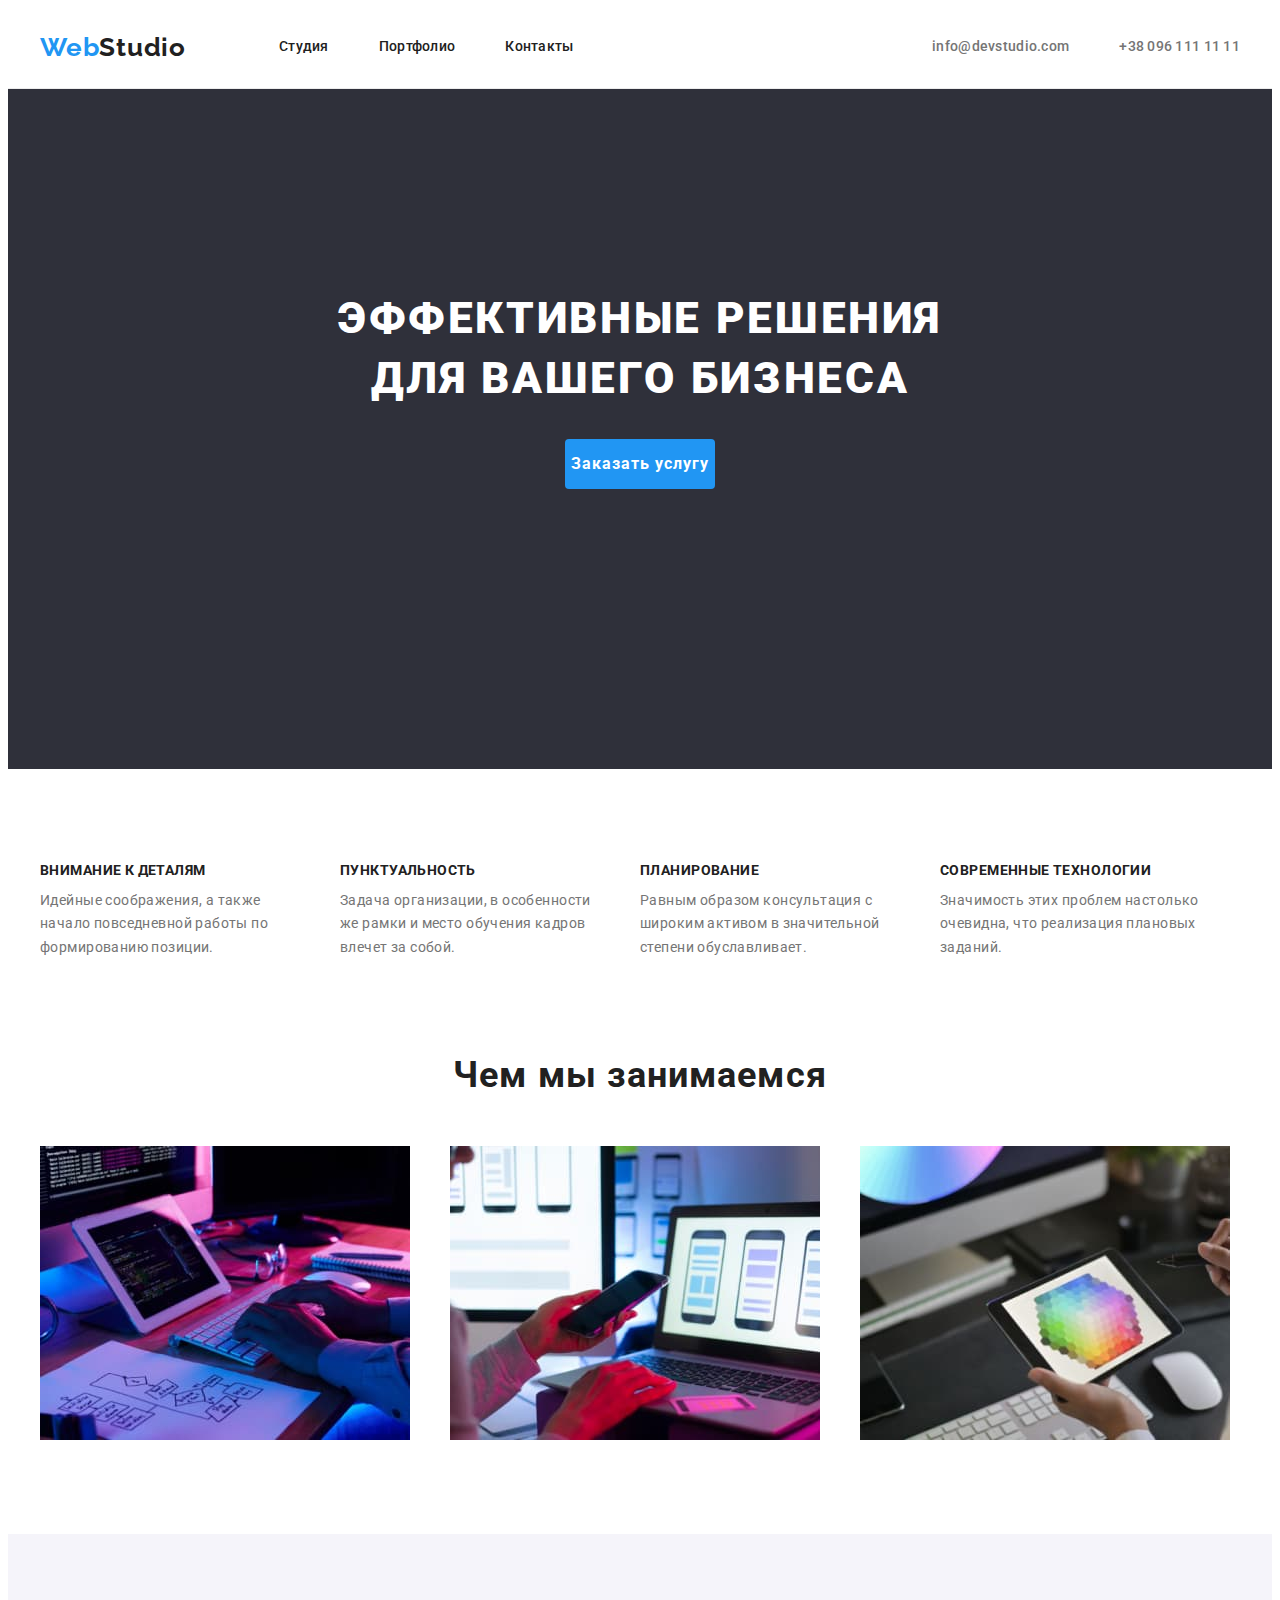
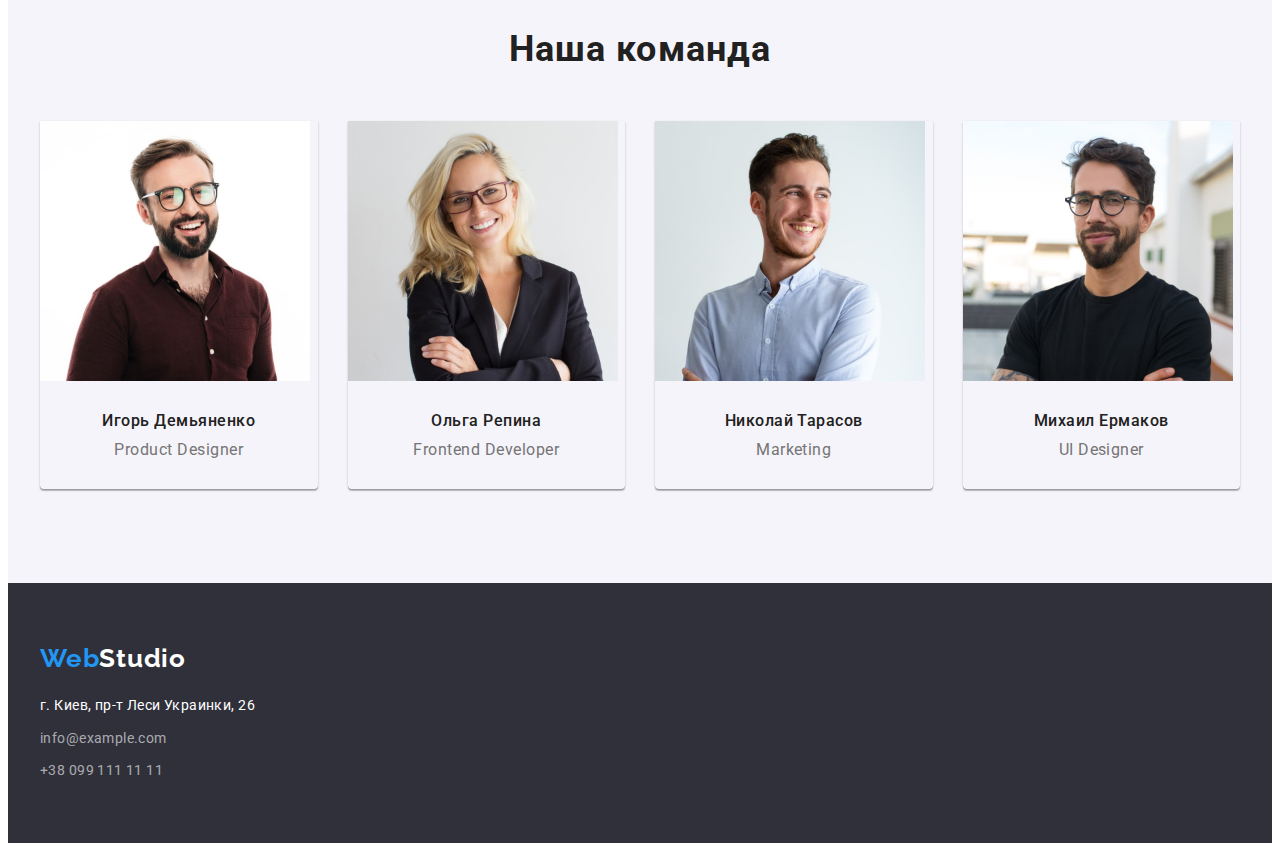
==== index.html @ 52f67dc8 "copy" ====
<!DOCTYPE html>
<html lang="en">
<head>
    <meta charset="UTF-8">
    <meta http-equiv="X-UA-Compatible" content="IE=edge">
    <meta name="viewport" content="width=device-width, initial-scale=1.0">
    <title>Document</title>
    <link rel="preconnect" href="https://fonts.googleapis.com">
    <link rel="preconnect" href="https://fonts.gstatic.com" crossorigin>
    <link href="https://fonts.googleapis.com/css2?family=Montserrat:wght@400;700&family=Raleway:wght@700&family=Roboto:wght@400;500;700;900&display=swap" rel="stylesheet">
    <link rel="stylesheet" href="https://cdnjs.cloudflare.com/ajax/libs/modern-normalize/1.1.0/modern-normalize.min.css" integrity="sha512-wpPYUAdjBVSE4KJnH1VR1HeZfpl1ub8YT/NKx4PuQ5NmX2tKuGu6U/JRp5y+Y8XG2tV+wKQpNHVUX03MfMFn9Q==" crossorigin="anonymous" referrerpolicy="no-referrer" />
    <link rel="stylesheet" href="./css/styles.css">
</head>
<body>
    <header class="header">
        <div class="container">
            <nav class="header-nav">
                <a href="" class="header-logo-part1 link">Web<span class="header-logo-part2">Studio</span></a>
                <ul class="header-list list">
                    <li class="header-item"><a href="http://" class="header-link link">Студия</a></li>
                    <li class="header-item"><a href="./portfolio.html" class="header-link link">Портфолио</a></li>
                    <li class="header-item"><a href="http://" class="header-link link">Контакты</a></li>
                </ul> 
            </nav>
            <ul class="header-list-contakt list">
                <li class="header-item-contakt"><a href="mailto:info@devstudio.com" class="header-link-mail link">info@devstudio.com</a></li>
                <li class="header-item-contakt"><a href="tel:+380991111111" class="header-link-tel link">+38 096 111 11 11</a></li>
            </ul>
        </div>
    </header>
    <main class="main">
        <section class="main-title-section">
            <div class="container">
                <h1 class="main-title">Эффективные решения <br> для вашего бизнеса</h1>
                <div class="button-designe">
                    <button type="button" class="main-title-btn">Заказать услугу</button>
                </div>
            </div> 
        </section>
        <section class="advantages section">
            <div class="container">
                <h2 class="visually-hidden">Наши преймущества</h2>
                <ul class="advantages-list list">
                    <li class="advantages-item">
                        <h3 class="advantages-subtitle">Внимание к деталям</h3>
                        <p class="advantages-description">Идейные соображения, а также начало повседневной работы по формированию позиции.</p>
                    </li>
                    <li class="advantages-item"> 
                        <h3 class="advantages-subtitle">Пунктуальность</h3>
                        <p class="advantages-description">Задача организации, в особенности же рамки и место обучения кадров влечет за собой.</p>
                    </li>
                    <li class="advantages-item">
                        <h3 class="advantages-subtitle">Планирование</h3>
                        <p class="advantages-description">Равным образом консультация с широким активом в значительной степени обуславливает.</p>
                    </li>
                    <li class="advantages-item">
                        <h3 class="advantages-subtitle">Современные технологии</h3>
                        <p class="advantages-description">Значимость этих проблем настолько очевидна, что реализация плановых заданий.</p>
                    </li>
                </ul>
            </div>
        </section>
        <section class="special section">
            <div class="container">
                <h2 class="special-heading">Чем мы занимаемся</h2>
                <ul class="special-list list">
                    <li class="special-item-img"><img src="./images/img1.jpg" alt="web-разработка для компьютера" width="370px"></li>
                    <li class="special-item-img"><img src="./images/img2.jpg" alt="web-разработка приложений для телефона" width="370px"></li>
                    <li class="special-item-img"><img src="./images/img3.jpg" alt="web-разработка приложений для планшета" width="370px"></li>
                </ul>
            </div>
        </section>
        <section class="team section">
            <div class="container">
                <h2 class="team-heading">Наша команда</h2>
                <ul class="team-list list">
                    <li class="team-item">
                        <img src="./images/img2.1.jpg" alt="Дизайнер" width="270px">
                        <div class="team-specialist">
                            <h3 class="team-subtitle">Игорь Демьяненко</h3>
                            <p class="team-description">Product Designer</p>
                        </div>
                    </li>
                    <li class="team-item">
                        <img src="./images/img2.2.jpg" alt="Фронтенд-разработчик" width="270px">
                        <div class="team-specialist">
                            <h3 class="team-subtitle">Ольга Репина</h3>
                            <p class="team-description">Frontend Developer</p>
                        </div>
                    </li>
                    <li class="team-item">
                        <img src="./images/img2.3.jpg" alt="Маркетолог" width="270px">
                        <div class="team-specialist">
                            <h3 class="team-subtitle">Николай Тарасов</h3>
                            <p class="team-description">Marketing</p>
                        </div>
                    </li>
                    <li class="team-item">
                        <img src="./images/img2.4.jpg" alt="Дизайнер ПИ" width="270px">
                        <div class="team-specialist">
                            <h3 class="team-subtitle">Михаил Ермаков</h3>
                            <p class="team-description">UI Designer</p>
                        </div>
                    </li>
                </ul>
            </div>
        </section>
    </main>
    <footer class="footer">
        <div class="container">
            <a href="" class="footer-logo-part1 link">Web<span class="footer-logo-part2">Studio</span></a>
            <address class="address">
                <ul class="address-list list">
                    <li class="address-item"><a href="https://goo.gl/maps/LYre1XZiDSPnL1MN8" class="address-link-street link" target="_blank" rel="noopener, noindex, nofollow">г. Киев, пр-т Леси Украинки, 26</a></li>
                    <li class="address-item"><a href="mailto:info@example.com" class="address-mail link">info@example.com</a> </li>
                    <li class="address-item"><a href="tel:+380991111111" class="address-tel link">+38 099 111 11 11</a></li>
                </ul>
            </address>
        </div>
    </footer>
</body>
</html>
---- css/styles.css ----
:root {
    --title-color: #FFFFFF;
    --background-title: #2F303A;
    --header-link-color: #212121;
    --contakt-header: #757575;
    --link-hover: #2196F3;
    --heading: #212121;
    --subtitle: #212121;
    --description: #757575;
    --akcent-color: #FFFFFF;
    --footer-background: #2F303A;
    --footer-contakt: rgba(255, 255, 255, 0.6);
    --btn-color: #212121;
    --btn-background: #F5F4FA;
    --btn-hover-background: #2196F3;
    --typical-margin: 10px;
}

body {
    font-family: Roboto, sans-serif;
    color: var(--heading);
}

h1, h2, h3, h4, h5, h6, p {
    margin: 0;
    
}

ul, ol {
    padding-left: 0;
    margin: 0;
}

img {
    display: block;
}

.link {
    text-decoration: none;
    display: block;
}

.list {
    list-style: none;
}

.container {
    width: 1200px;
    padding-left: 15px;
    padding-right: 15px;
    margin: 0 auto;
}

.visually-hidden {
    position: absolute;
    width: 1px;
    height: 1px;
    margin: -1px;
    border: 0;
    padding: 0;
    white-space: nowrap;
    clip-path: inset(100%);
    clip: rect(0 0 0 0);
    overflow: hidden;
}

/*---------header----------*/

.header {
    padding-top: 24px;
    padding-bottom: 25px;
    border-bottom: 1px solid #ECECEC;;
}

.header .container {
    display: flex;
    align-items: center;
}

.header-nav {
    display: flex;
    align-items: center;
}

.header-logo-part1 {
    font-family: 'Raleway';
    font-weight: 700;
    font-size: 26px;
    line-height: 1.19;
    letter-spacing: 0.03em;
    color: #2196F3;
    margin-right: 93px;
}

.header-logo-part2 {
    color: #212121;
}

.header-list {
    display: flex;
}

.header-item:not(:last-child) {
    margin-right: 50px;
}

.header-list-contakt {
    display: flex;
    margin-left: auto;
}

.header-link {
    font-weight: 500;
    font-size: 14px;
    line-height: 1.14;
    letter-spacing: 0.02em;
    color: var(--header-link-color);
}

.header-link:hover {
    color: var(--link-hover);
}

.header-link:focus {
    color: var(--link-hover);
}

.header-item-contakt:not(:first-child) {
    margin-left: 50px;
}

.header-link-mail {
    font-weight: 500;
    font-size: 14px;
    line-height: 1.14;
    letter-spacing: 0.02em;
    color: var(--contakt-header);
}

.header-link-mail:hover {
    color: var(--link-hover);
}

.header-link-mail:focus {
    color: var(--link-hover);
}

.header-link-tel {
    font-weight: 500;
    font-size: 14px;
    line-height: 1.14;
    letter-spacing: 0.02em;
    color: var(--contakt-header);
}

.header-link-tel:hover {
    color: var(--link-hover);
}

.header-link-tel:focus {
    color: var(--link-hover);
}

/*------------main------------*/

.main-title-section {
    background: var(--background-title);
    padding-top: 200px;
    padding-bottom: 280px;
    text-align: center;
    
}

.main-title {
    font-weight: 900;
    font-size: 44px;
    line-height: 1.36;
    text-align: center;
    letter-spacing: 0.06em;
    text-transform: uppercase;
    color: var(--title-color);
    margin-bottom: 30px;

}

.button-designe {
    display: flex;
    justify-content: center;
}

.main-title-btn {
    font-family: inherit;
    font-weight: 700;
    font-size: 16px;
    line-height: 1.88;
    display: flex;
    align-items: center;
    text-align: center;
    letter-spacing: 0.06em;
    color: var(--akcent-color);
    background: var(--btn-hover-background);
    cursor: pointer;
    height: 50px;
    border-radius: 4px;
    border: 0;
}

.main-title-btn:hover {
    box-shadow: 0px 4px 4px rgba(0, 0, 0, 0.15);
    border-radius: 4px;
}

.main-title-btn:focus {
    box-shadow: 0px 4px 4px rgba(0, 0, 0, 0.15);
    border-radius: 4px;
}

/*---------advantages------------*/

.section {
    padding-top: 94px;
    padding-bottom: 94px;
    
}

.advantages-list {
    display: flex;
}

.advantages-item:not(:last-child) {
    margin-right: 30px;
}

.advantages-subtitle {
    font-weight: 700;
    font-size: 14px;
    line-height: 1.14;
    letter-spacing: 0.03em;
    text-transform: uppercase;
    color: var(--subtitle);
    margin-bottom: 10px;
    max-width: 270px;
}

.advantages-description {
    font-size: 14px;
    line-height: 1.71;
    letter-spacing: 0.03em;
    color: var(--description);
    max-width: 270px;
}

/*----------special-------*/

.special {
    padding-top: 0px;
}

.special-heading {
    font-weight: 700;
    font-size: 36px;
    line-height: 1.17;
    text-align: center;
    letter-spacing: 0.03em;
    color: var(--heading);
    margin-bottom: 50px;
}

.special-list {
    display: flex;
    margin-left: -30px;
}

.special-item-img {
    flex-basis: calc((100% - 90px) / 3);
    margin-left: 30px;
}

/*---------team---------*/

.team {
    background: #F5F4FA;
}

.team-heading {
    font-weight: 700;
    font-size: 36px;
    line-height: 1.17;
    text-align: center;
    letter-spacing: 0.03em;
    color: var(--heading);
    margin-bottom: 50px;
}

.team-list {
    display: flex;
    margin-left: -30px;
}

.team-item {
    flex-basis: calc((100% - 120px) / 3);
    margin-left: 30px;
    box-shadow: 0px 1px 3px rgba(0, 0, 0, 0.12), 0px 1px 1px rgba(0, 0, 0, 0.14), 0px 2px 1px rgba(0, 0, 0, 0.2);
    border-radius: 0px 0px 4px 4px;
}

.team-specialist {
    padding: 30px 0;
}

.team-subtitle {
    font-weight: 500;
    font-size: 16px;
    line-height: 1.19;
    text-align: center;
    letter-spacing: 0.03em;
    color: var(--subtitle);
    margin-bottom: var(--typical-margin);
}

.team-description {
    font-size: 16px;
    line-height: 1.19;
    text-align: center;
    letter-spacing: 0.03em;
    color: var(--description);
}

/*---------footer-------*/

.footer {
    background: var(--footer-background);
    padding-top: 60px;
    padding-bottom: 60px;
}

.footer-logo-part1 {
    font-family: 'Raleway';
    font-weight: 700;
    font-size: 26px;
    line-height: 1.19;
    letter-spacing: 0.03em;
    color: #2196F3;
    margin-bottom: 20px;
    
}

.footer-logo-part2 {
    color: #FFFFFF;
}

.address {
    font-style: normal;
}

.address-item:not(:last-child) {
    margin-bottom: 9px;
}

.address-link-street {
    font-size: 14px;
    line-height: 1.71;
    letter-spacing: 0.03em;
    color: #FFFFFF;
}

.address-mail {
    font-size: 14px;
    line-height: 1.71;
    letter-spacing: 0.03em;
    color: var(--footer-contakt);
}

.address-mail:hover {
    color: var(--link-hover);
}

.address-mail:hover {
    color: var(--link-hover);
}

.address-tel {
    font-size: 14px;
    line-height: 1.71;
    letter-spacing: 0.03em;
    color: var(--footer-contakt);
}

.address-tel:hover {
    color: #2196F3;
}

.address-tel:hover {
    color: #2196F3;
}

 /*------portfolio--------*/


.main-portfolio-list {
    display: flex;
    justify-content: center;
    margin-bottom: 50px;
}

.main-portfolio-btn {
    font-family: 'Roboto';
    font-weight: 500;
    font-size: 16px;
    line-height: 1.62;
    text-align: center;
    letter-spacing: 0.03em;
    color: var(--btn-color);
    cursor: pointer;
    height: 38px;
    border-radius: 4px;
    background: #F5F4FA;
    border: 0;
}

.main-portfolio-btn:hover {
    color: var(--akcent-color);
    background: var(--btn-hover-background);
    box-shadow: 0px 3px 1px rgba(0, 0, 0, 0.1), 0px 1px 2px rgba(0, 0, 0, 0.08), 0px 2px 2px rgba(0, 0, 0, 0.12);
    border-radius: 4px;
}

.main-portfolio-item:not(:last-child) {
    margin-right: 8px;
}

.main-portfolio-btn:focus {
    color: var(--akcent-color);
    background: var(--btn-hover-background);
    box-shadow: 0px 3px 1px rgba(0, 0, 0, 0.1), 0px 1px 2px rgba(0, 0, 0, 0.08), 0px 2px 2px rgba(0, 0, 0, 0.12);
    border-radius: 4px;
} 

.portfolio-list-blok {
    display: flex;
    flex-wrap: wrap;
    margin-left: -30px;
    margin-bottom: -30px;
}

.portfolio-item {
    flex-basis: calc((100% - 90px) / 3);
    margin-left: 30px;
    margin-bottom: 30px;
    box-sizing: border-box;

}

.portfolio-item-border {
    display: block;
    padding: 20px 24px;
    border: 1px solid #EEEEEE;
    border-top: none;
}

.portfolio-subtitle {
    font-weight: 700;
    font-size: 18px;
    line-height: 2;
    letter-spacing: 0.06em;
    color: var(--subtitle);
    margin-bottom: 4px;
}

.portfolio-description {
    font-size: 16px;
    line-height: 1.88;
    letter-spacing: 0.03em;
    color: var(--description);
}
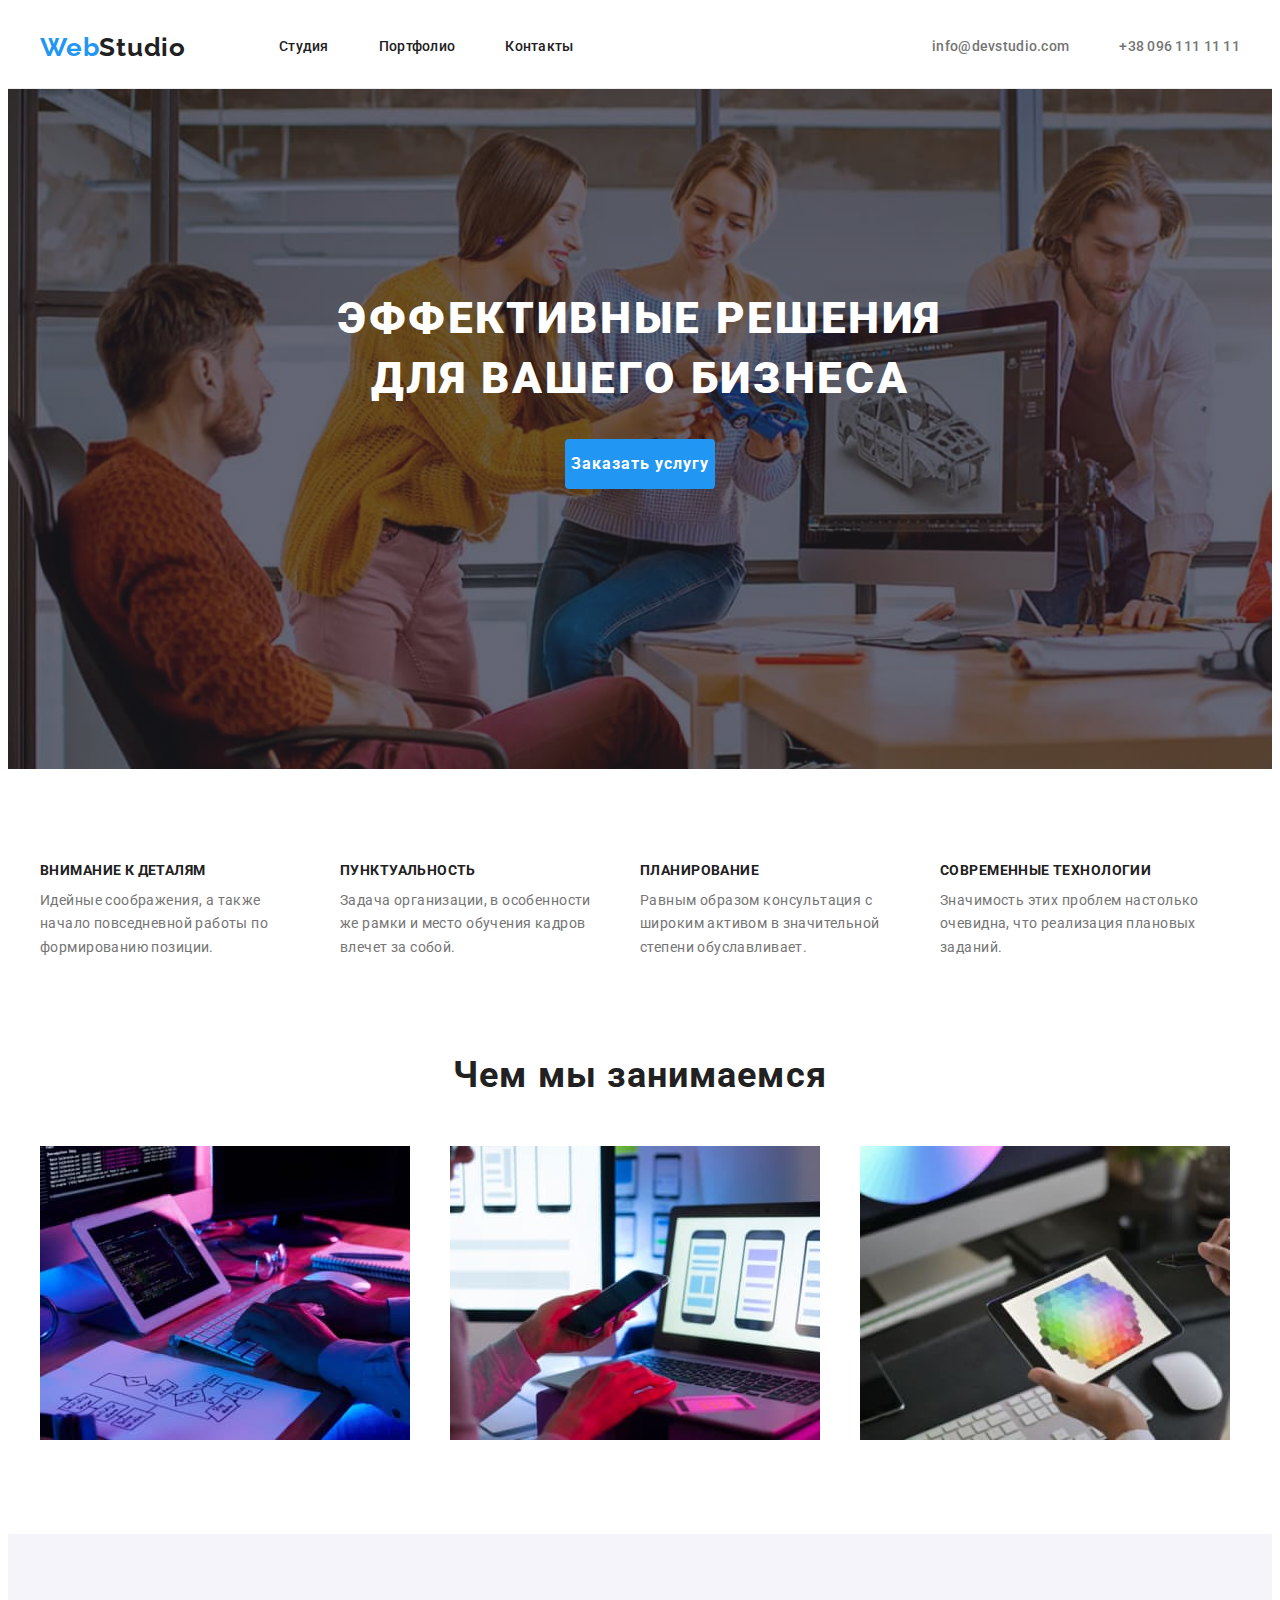
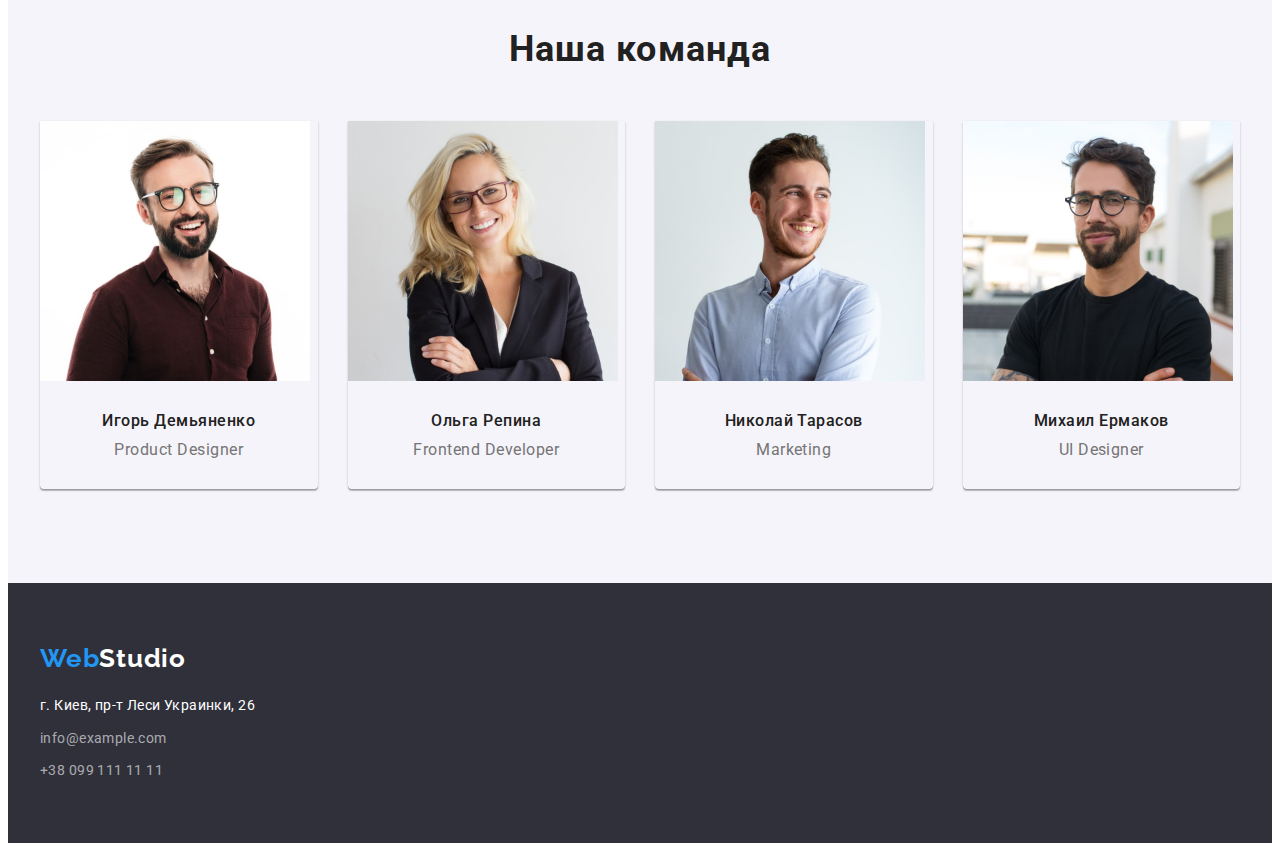
==== commit 662c5ef7: "adjustment 1" ====
--- a/index.html
+++ b/index.html
@@ -79,6 +79,20 @@
                         <div class="team-specialist">
                             <h3 class="team-subtitle">Игорь Демьяненко</h3>
                             <p class="team-description">Product Designer</p>
+                            <ul class="team-soc-list list">
+                                <li class="team-soc-item"> 
+                                    <a href="" class="team-soc-link"></a>
+                                </li>
+                                <li class="team-soc-item"> 
+                                    <a href="" class="team-soc-link"></a>
+                                </li>
+                                <li class="team-soc-item"> 
+                                    <a href="" class="team-soc-link"></a>
+                                </li>
+                                <li class="team-soc-item"> 
+                                    <a href="" class="team-soc-link"></a>
+                                </li>
+                            </ul>
                         </div>
                     </li>
                     <li class="team-item">
@@ -86,6 +100,20 @@
                         <div class="team-specialist">
                             <h3 class="team-subtitle">Ольга Репина</h3>
                             <p class="team-description">Frontend Developer</p>
+                            <ul class="team-soc-list list">
+                                <li class="team-soc-item"> 
+                                    <a href="" class="team-soc-link"></a>
+                                </li>
+                                <li class="team-soc-item"> 
+                                    <a href="" class="team-soc-link"></a>
+                                </li>
+                                <li class="team-soc-item"> 
+                                    <a href="" class="team-soc-link"></a>
+                                </li>
+                                <li class="team-soc-item"> 
+                                    <a href="" class="team-soc-link"></a>
+                                </li>
+                            </ul>
                         </div>
                     </li>
                     <li class="team-item">
@@ -93,6 +121,20 @@
                         <div class="team-specialist">
                             <h3 class="team-subtitle">Николай Тарасов</h3>
                             <p class="team-description">Marketing</p>
+                            <ul class="team-soc-list list">
+                                <li class="team-soc-item"> 
+                                    <a href="" class="team-soc-link"></a>
+                                </li>
+                                <li class="team-soc-item"> 
+                                    <a href="" class="team-soc-link"></a>
+                                </li>
+                                <li class="team-soc-item"> 
+                                    <a href="" class="team-soc-link"></a>
+                                </li>
+                                <li class="team-soc-item"> 
+                                    <a href="" class="team-soc-link"></a>
+                                </li>
+                            </ul>
                         </div>
                     </li>
                     <li class="team-item">
@@ -100,6 +142,20 @@
                         <div class="team-specialist">
                             <h3 class="team-subtitle">Михаил Ермаков</h3>
                             <p class="team-description">UI Designer</p>
+                            <ul class="team-soc-list list">
+                                <li class="team-soc-item"> 
+                                    <a href="" class="team-soc-link"></a>
+                                </li>
+                                <li class="team-soc-item"> 
+                                    <a href="" class="team-soc-link"></a>
+                                </li>
+                                <li class="team-soc-item"> 
+                                    <a href="" class="team-soc-link"></a>
+                                </li>
+                                <li class="team-soc-item"> 
+                                    <a href="" class="team-soc-link"></a>
+                                </li>
+                            </ul>
                         </div>
                     </li>
                 </ul>
--- a/css/styles.css
+++ b/css/styles.css
@@ -164,11 +164,17 @@
 /*------------main------------*/
 
 .main-title-section {
-    background: var(--background-title);
+    margin-left: auto;
+    margin-right: auto;
     padding-top: 200px;
     padding-bottom: 280px;
     text-align: center;
+    background-size: cover;
+    background-image:linear-gradient(
+    to right,rgba(47, 48, 58, 0.4),rgba(47, 48, 58, 0.4)), url('../images/background.Img\ 1.jpg');
+    max-width: 1600px;
     
+
 }
 
 .main-title {
@@ -276,6 +282,13 @@
     margin-left: 30px;
 }
 
+.team-soc-link {
+    width: 44px;
+    height: 44px;
+    border-radius: 50%;
+    background-color: var(--akcent-color);
+}
+
 /*---------team---------*/
 
 .team {
@@ -326,6 +339,13 @@
     color: var(--description);
 }
 
+.team-soc-link {
+    width: 44px;
+    height: 44px;
+    border-radius: 50%;
+    background-color: tomato;
+}
+
 /*---------footer-------*/
 
 .footer {
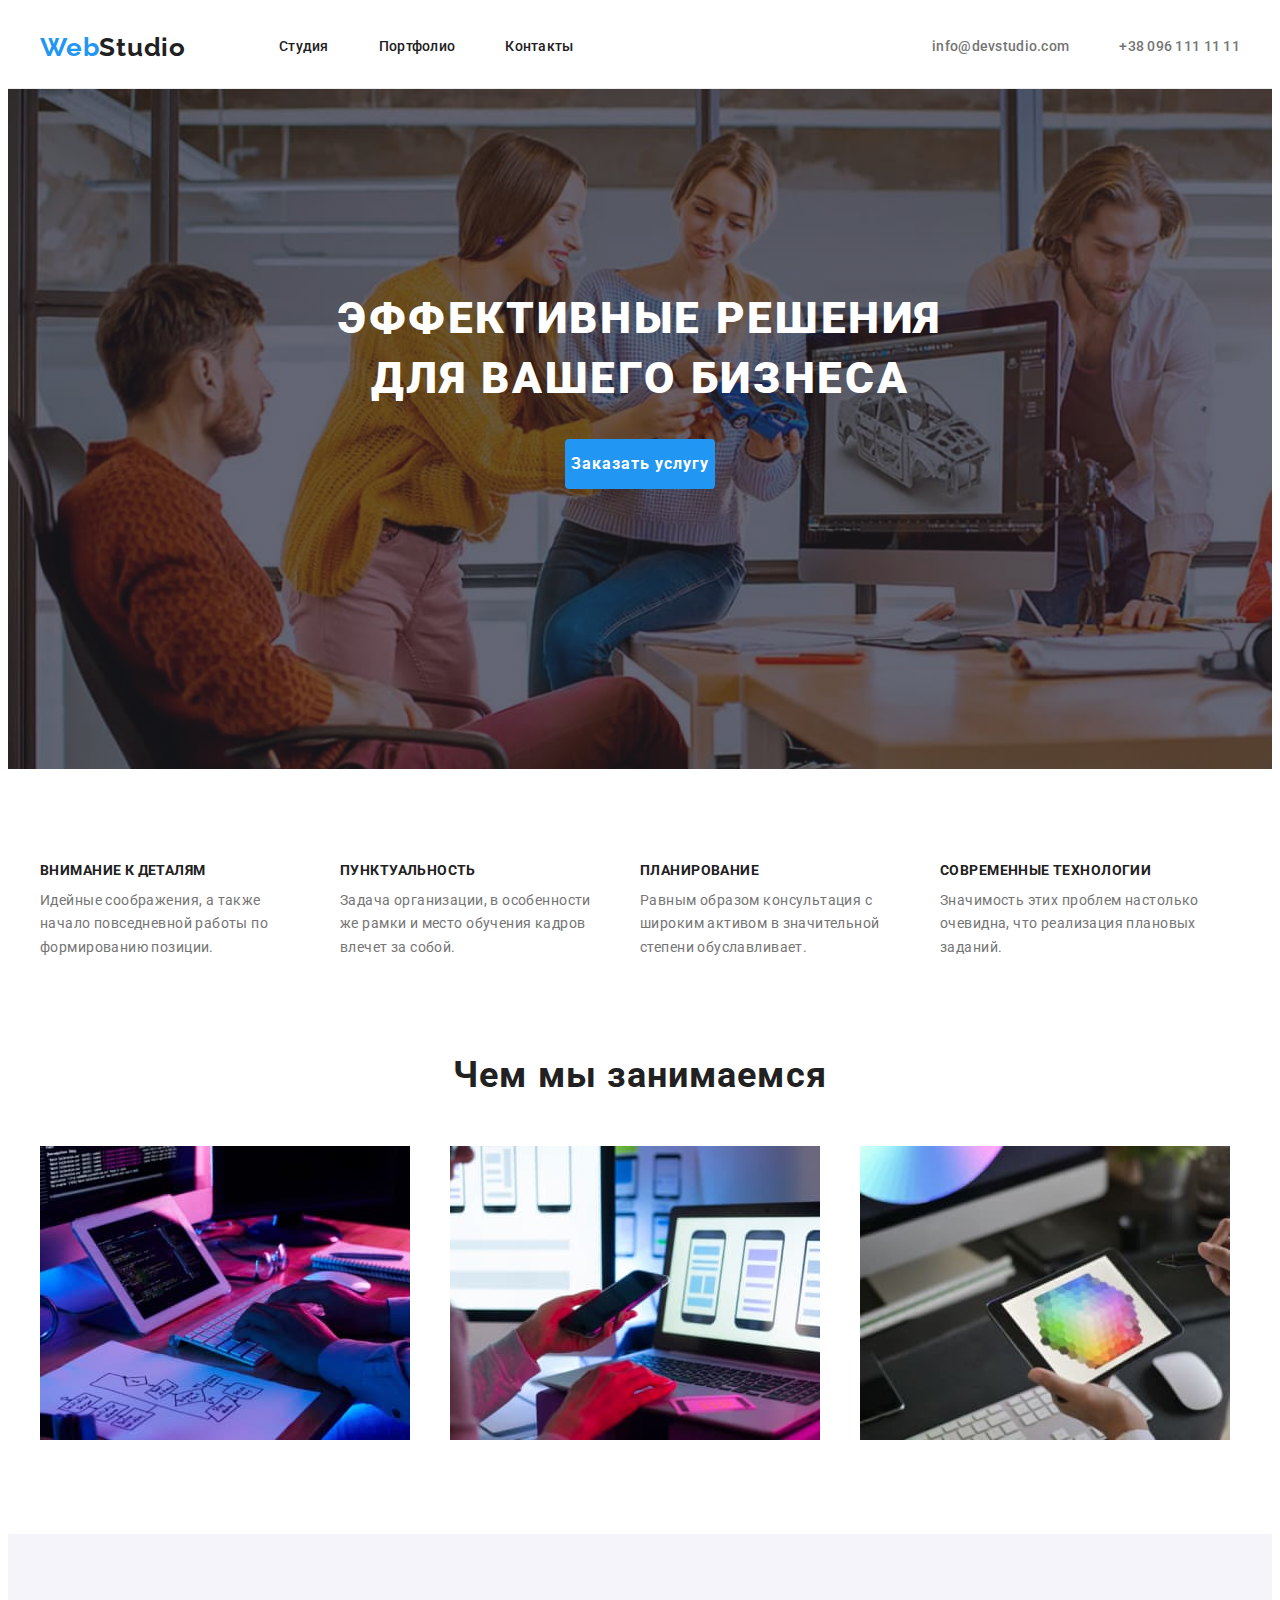
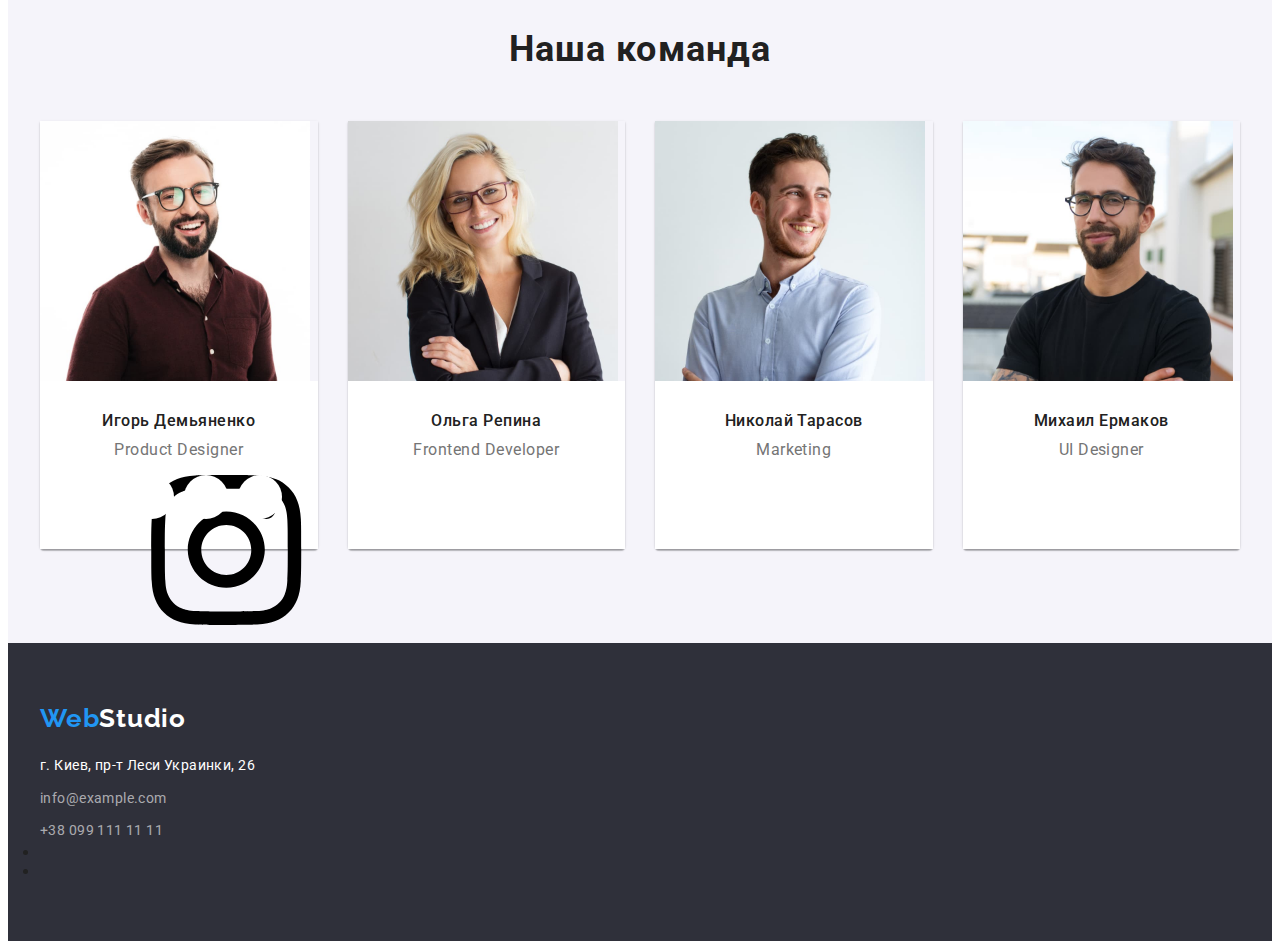
==== commit 016210d0: "icon" ====
--- a/index.html
+++ b/index.html
@@ -81,7 +81,11 @@
                             <p class="team-description">Product Designer</p>
                             <ul class="team-soc-list list">
                                 <li class="team-soc-item"> 
-                                    <a href="" class="team-soc-link"></a>
+                                    <a href="" class="team-soc-link">
+                                        <svg class="team-soc-icon">
+                                            <use href="./images/icons.svg/symbol-defs.svg#icon-instagram-2-1"></use>
+                                        </svg>
+                                    </a>
                                 </li>
                                 <li class="team-soc-item"> 
                                     <a href="" class="team-soc-link"></a>
@@ -171,6 +175,15 @@
                     <li class="address-item"><a href="mailto:info@example.com" class="address-mail link">info@example.com</a> </li>
                     <li class="address-item"><a href="tel:+380991111111" class="address-tel link">+38 099 111 11 11</a></li>
                 </ul>
+                <ul>
+                    <li></li>
+                    <li>
+                        <ul>
+
+                        </ul>
+                    </li>
+                </ul>
+            
             </address>
         </div>
     </footer>
--- a/css/styles.css
+++ b/css/styles.css
@@ -319,6 +319,7 @@
 
 .team-specialist {
     padding: 30px 0;
+    background-color: #FFFFFF;
 }
 
 .team-subtitle {
@@ -337,13 +338,25 @@
     text-align: center;
     letter-spacing: 0.03em;
     color: var(--description);
+    margin-bottom: 16px;
+}
+
+.team-soc-list {
+    display: flex;
+    justify-content: center;
+}
+
+.team-soc-item:not(:last-child) {
+    margin-right: 10px;
+
 }
 
 .team-soc-link {
     width: 44px;
     height: 44px;
     border-radius: 50%;
-    background-color: tomato;
+    background-color: white;
+    display: block;
 }
 
 /*---------footer-------*/
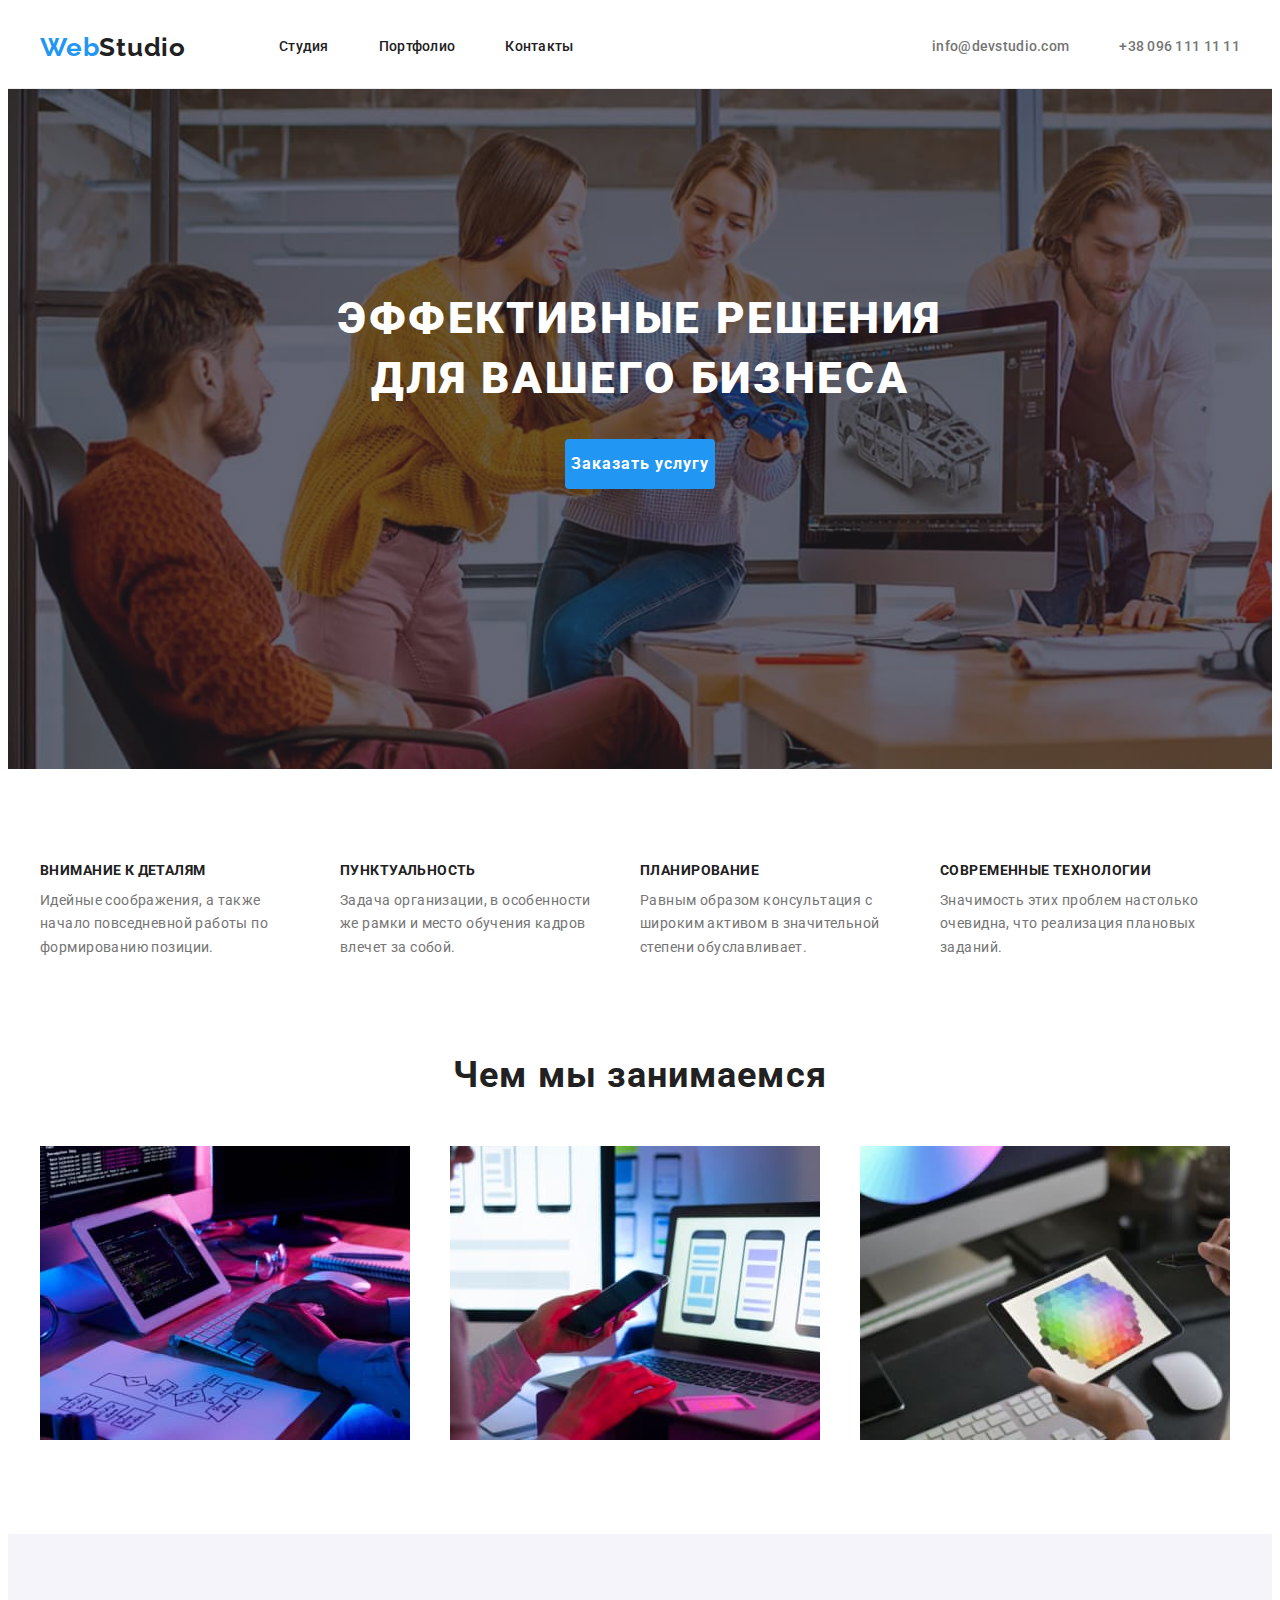
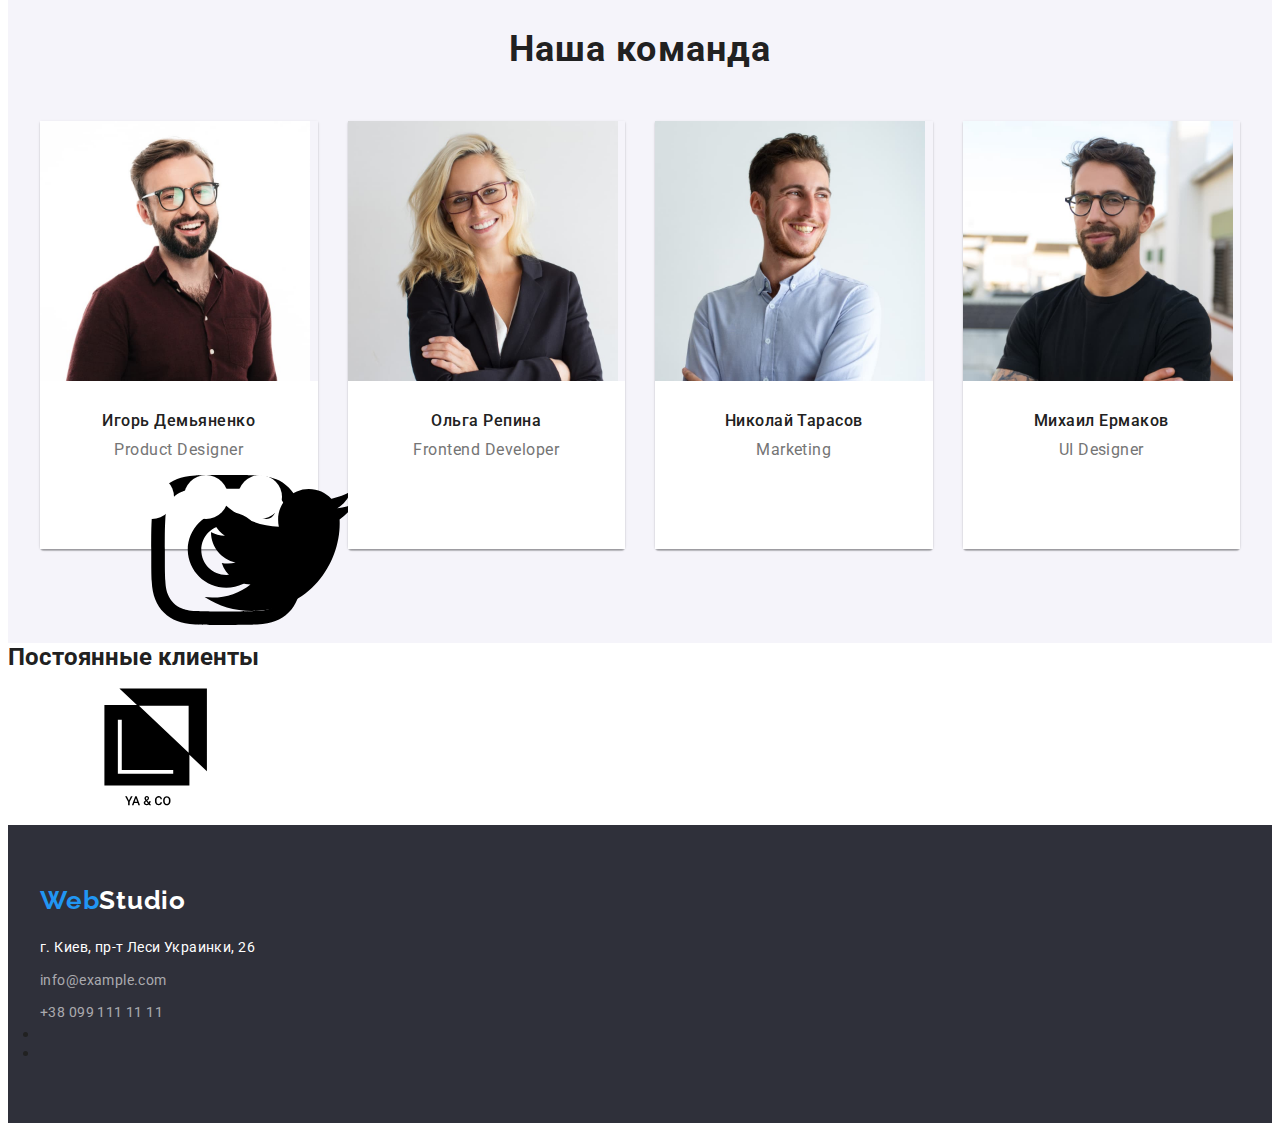
==== commit 093076e9: "comit" ====
--- a/index.html
+++ b/index.html
@@ -88,7 +88,11 @@
                                     </a>
                                 </li>
                                 <li class="team-soc-item"> 
-                                    <a href="" class="team-soc-link"></a>
+                                    <a href="" class="team-soc-link">
+                                        <svg class="team-soc-icon">
+                                            <use href="./images/icons.svg/symbol-defs.svg#icon-twitter-1-1"></use>
+                                        </svg>
+                                    </a>
                                 </li>
                                 <li class="team-soc-item"> 
                                     <a href="" class="team-soc-link"></a>
@@ -164,6 +168,18 @@
                     </li>
                 </ul>
             </div>
+        </section>
+        <section class="clients">
+            <h2 class="clients-title">Постоянные клиенты</h2>
+            <ul class="clients-list list">
+                <li class="clients-item">
+                    <a href="" class="clients-link">
+                        <svg class="team-soc-icon">
+                            <use href="./images/icons.svg/symbol-defs.svg#icon-Company-1-1"></use>
+                        </svg>
+                    </a>
+                </li>
+            </ul>
         </section>
     </main>
     <footer class="footer">
--- a/css/styles.css
+++ b/css/styles.css
@@ -359,6 +359,12 @@
     display: block;
 }
 
+/*------------clients---------*/
+
+.clients {
+    
+}
+
 /*---------footer-------*/
 
 .footer {
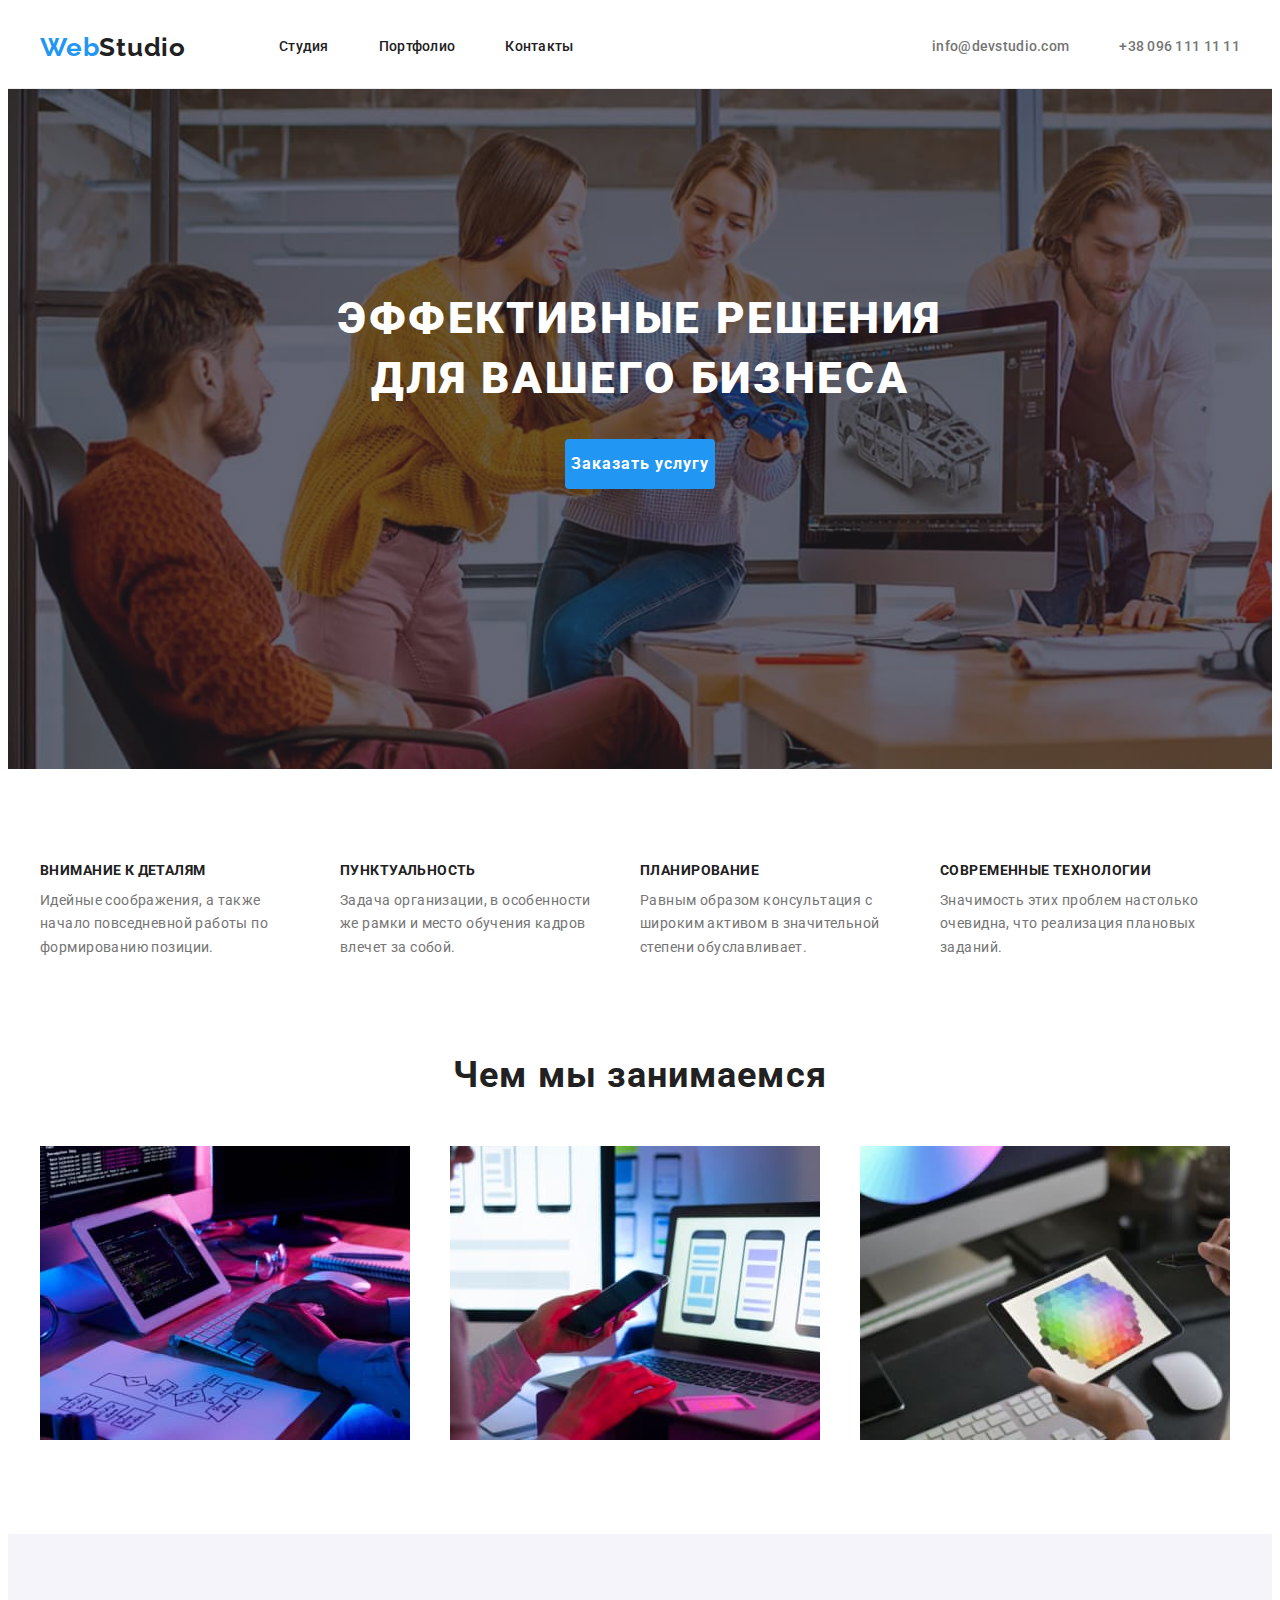
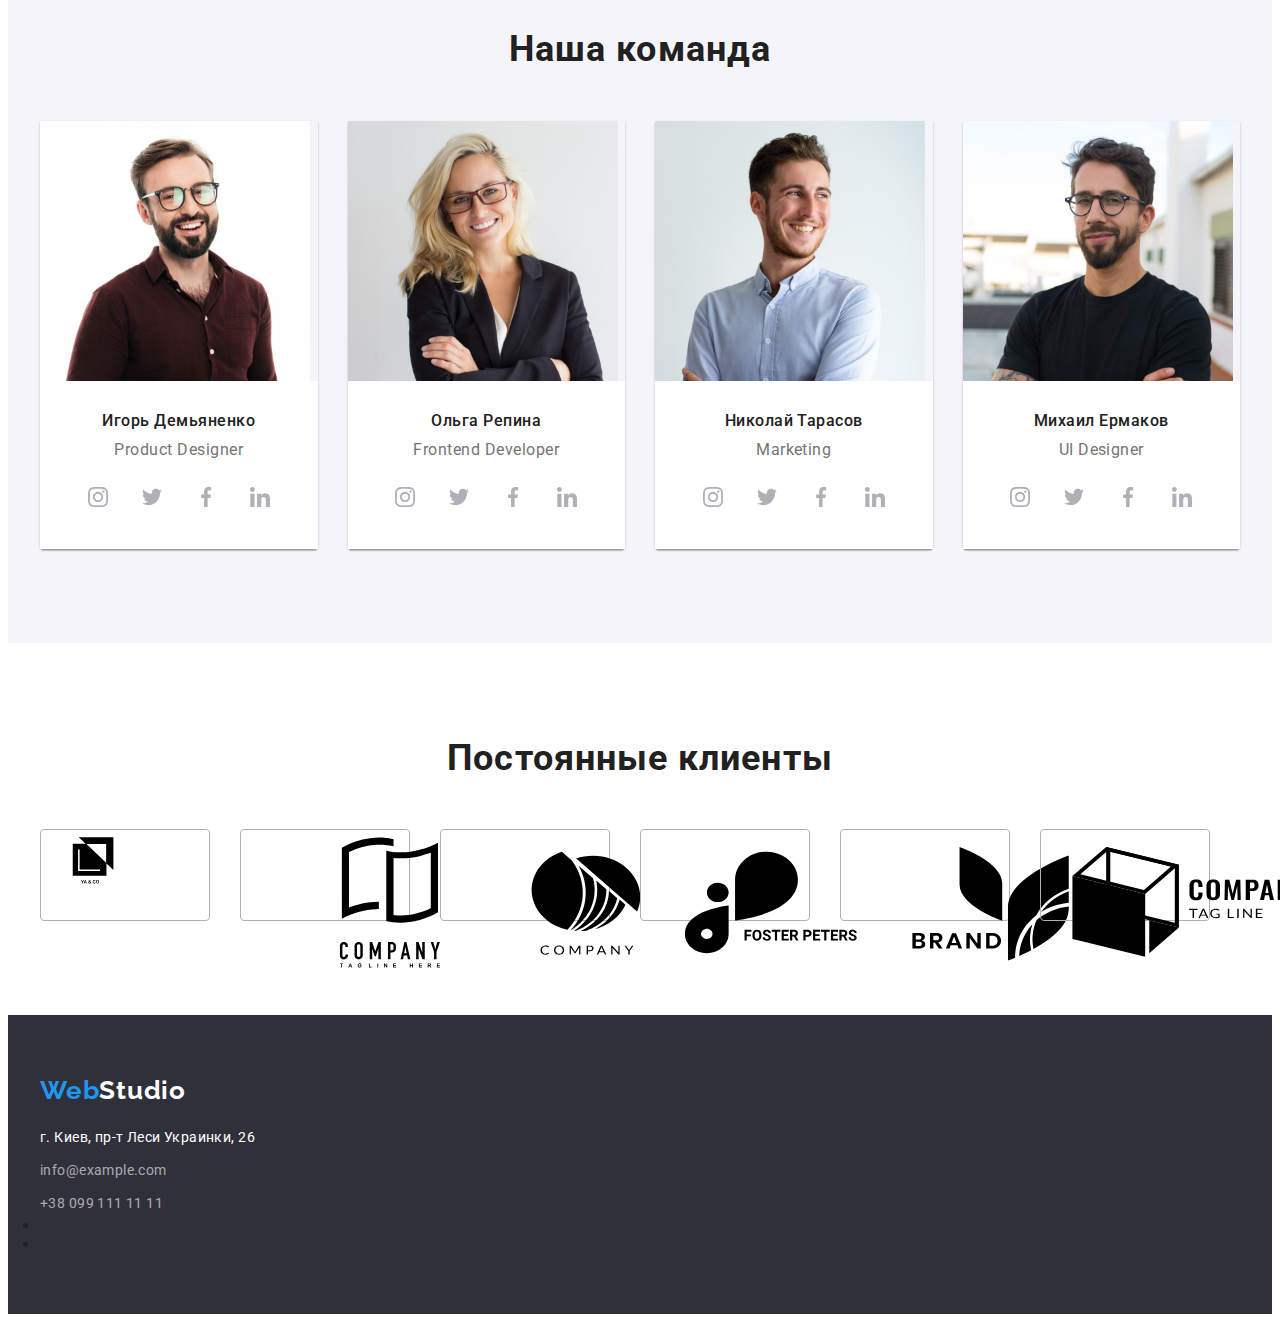
==== commit 793937c5: "adding-a-prite" ====
--- a/index.html
+++ b/index.html
@@ -82,23 +82,31 @@
                             <ul class="team-soc-list list">
                                 <li class="team-soc-item"> 
                                     <a href="" class="team-soc-link">
-                                        <svg class="team-soc-icon">
+                                        <svg class="team-soc-icon" width="20" height="20">
                                             <use href="./images/icons.svg/symbol-defs.svg#icon-instagram-2-1"></use>
                                         </svg>
                                     </a>
                                 </li>
                                 <li class="team-soc-item"> 
                                     <a href="" class="team-soc-link">
-                                        <svg class="team-soc-icon">
+                                        <svg class="team-soc-icon" width="20" height="20">
                                             <use href="./images/icons.svg/symbol-defs.svg#icon-twitter-1-1"></use>
                                         </svg>
                                     </a>
                                 </li>
                                 <li class="team-soc-item"> 
-                                    <a href="" class="team-soc-link"></a>
-                                </li>
-                                <li class="team-soc-item"> 
-                                    <a href="" class="team-soc-link"></a>
+                                    <a href="" class="team-soc-link">
+                                        <svg class="team-soc-icon" width="20" height="20">
+                                            <use href="./images/icons.svg/symbol-defs.svg#icon-facebook-1-1"></use>
+                                        </svg> 
+                                    </a>
+                                </li>
+                                <li class="team-soc-item"> 
+                                    <a href="" class="team-soc-link">
+                                        <svg class="team-soc-icon" width="20" height="20">
+                                            <use href="./images/icons.svg/symbol-defs.svg#icon-linkedin-1-1"></use>
+                                        </svg> 
+                                    </a>
                                 </li>
                             </ul>
                         </div>
@@ -110,16 +118,32 @@
                             <p class="team-description">Frontend Developer</p>
                             <ul class="team-soc-list list">
                                 <li class="team-soc-item"> 
-                                    <a href="" class="team-soc-link"></a>
-                                </li>
-                                <li class="team-soc-item"> 
-                                    <a href="" class="team-soc-link"></a>
-                                </li>
-                                <li class="team-soc-item"> 
-                                    <a href="" class="team-soc-link"></a>
-                                </li>
-                                <li class="team-soc-item"> 
-                                    <a href="" class="team-soc-link"></a>
+                                    <a href="" class="team-soc-link">
+                                        <svg class="team-soc-icon" width="20" height="20">
+                                            <use href="./images/icons.svg/symbol-defs.svg#icon-instagram-2-1"></use>
+                                        </svg>
+                                    </a>
+                                </li>
+                                <li class="team-soc-item"> 
+                                    <a href="" class="team-soc-link">
+                                        <svg class="team-soc-icon" width="20" height="20">
+                                            <use href="./images/icons.svg/symbol-defs.svg#icon-twitter-1-1"></use>
+                                        </svg>
+                                    </a>
+                                </li>
+                                <li class="team-soc-item"> 
+                                    <a href="" class="team-soc-link">
+                                        <svg class="team-soc-icon" width="20" height="20">
+                                            <use href="./images/icons.svg/symbol-defs.svg#icon-facebook-1-1"></use>
+                                        </svg> 
+                                    </a>
+                                </li>
+                                <li class="team-soc-item"> 
+                                    <a href="" class="team-soc-link">
+                                        <svg class="team-soc-icon" width="20" height="20">
+                                            <use href="./images/icons.svg/symbol-defs.svg#icon-linkedin-1-1"></use>
+                                        </svg> 
+                                    </a>
                                 </li>
                             </ul>
                         </div>
@@ -131,16 +155,32 @@
                             <p class="team-description">Marketing</p>
                             <ul class="team-soc-list list">
                                 <li class="team-soc-item"> 
-                                    <a href="" class="team-soc-link"></a>
-                                </li>
-                                <li class="team-soc-item"> 
-                                    <a href="" class="team-soc-link"></a>
-                                </li>
-                                <li class="team-soc-item"> 
-                                    <a href="" class="team-soc-link"></a>
-                                </li>
-                                <li class="team-soc-item"> 
-                                    <a href="" class="team-soc-link"></a>
+                                    <a href="" class="team-soc-link">
+                                        <svg class="team-soc-icon" width="20" height="20">
+                                            <use href="./images/icons.svg/symbol-defs.svg#icon-instagram-2-1"></use>
+                                        </svg>
+                                    </a>
+                                </li>
+                                <li class="team-soc-item"> 
+                                    <a href="" class="team-soc-link">
+                                        <svg class="team-soc-icon" width="20" height="20">
+                                            <use href="./images/icons.svg/symbol-defs.svg#icon-twitter-1-1"></use>
+                                        </svg>
+                                    </a>
+                                </li>
+                                <li class="team-soc-item"> 
+                                    <a href="" class="team-soc-link">
+                                        <svg class="team-soc-icon" width="20" height="20">
+                                            <use href="./images/icons.svg/symbol-defs.svg#icon-facebook-1-1"></use>
+                                        </svg> 
+                                    </a>
+                                </li>
+                                <li class="team-soc-item"> 
+                                    <a href="" class="team-soc-link">
+                                        <svg class="team-soc-icon" width="20" height="20">
+                                            <use href="./images/icons.svg/symbol-defs.svg#icon-linkedin-1-1"></use>
+                                        </svg> 
+                                    </a>
                                 </li>
                             </ul>
                         </div>
@@ -152,16 +192,32 @@
                             <p class="team-description">UI Designer</p>
                             <ul class="team-soc-list list">
                                 <li class="team-soc-item"> 
-                                    <a href="" class="team-soc-link"></a>
-                                </li>
-                                <li class="team-soc-item"> 
-                                    <a href="" class="team-soc-link"></a>
-                                </li>
-                                <li class="team-soc-item"> 
-                                    <a href="" class="team-soc-link"></a>
-                                </li>
-                                <li class="team-soc-item"> 
-                                    <a href="" class="team-soc-link"></a>
+                                    <a href="" class="team-soc-link">
+                                        <svg class="team-soc-icon" width="20" height="20">
+                                            <use href="./images/icons.svg/symbol-defs.svg#icon-instagram-2-1"></use>
+                                        </svg>
+                                    </a>
+                                </li>
+                                <li class="team-soc-item"> 
+                                    <a href="" class="team-soc-link">
+                                        <svg class="team-soc-icon" width="20" height="20">
+                                            <use href="./images/icons.svg/symbol-defs.svg#icon-twitter-1-1"></use>
+                                        </svg>
+                                    </a>
+                                </li>
+                                <li class="team-soc-item"> 
+                                    <a href="" class="team-soc-link">
+                                        <svg class="team-soc-icon" width="20" height="20">
+                                            <use href="./images/icons.svg/symbol-defs.svg#icon-facebook-1-1"></use>
+                                        </svg> 
+                                    </a>
+                                </li>
+                                <li class="team-soc-item"> 
+                                    <a href="" class="team-soc-link">
+                                        <svg class="team-soc-icon" width="20" height="20">
+                                            <use href="./images/icons.svg/symbol-defs.svg#icon-linkedin-1-1"></use>
+                                        </svg> 
+                                    </a>
                                 </li>
                             </ul>
                         </div>
@@ -170,16 +226,53 @@
             </div>
         </section>
         <section class="clients">
-            <h2 class="clients-title">Постоянные клиенты</h2>
-            <ul class="clients-list list">
-                <li class="clients-item">
-                    <a href="" class="clients-link">
-                        <svg class="team-soc-icon">
-                            <use href="./images/icons.svg/symbol-defs.svg#icon-Company-1-1"></use>
-                        </svg>
-                    </a>
-                </li>
-            </ul>
+            <div class="container">
+                <h2 class="clients-title">Постоянные клиенты</h2>
+                <ul class="clients-list list">
+                    <li class="clients-item">
+                        <a href="" class="clients-link">
+                            <svg class="clients-logo" width="106" height="60">
+                                <use href="./images/icons.svg/symbol-defs.svg#icon-Company-1-1"></use>
+                            </svg>
+                        </a>
+                    </li>
+                    <li class="clients-item">
+                        <a href="" class="clients-link">
+                            <svg class="clients-logo">
+                                <use href="./images/icons.svg/symbol-defs.svg#icon-Company-2-1"></use>
+                            </svg>
+                        </a>
+                    </li>
+                    <li class="clients-item">
+                        <a href="" class="clients-link">
+                            <svg class="clients-logo">
+                                <use href="./images/icons.svg/symbol-defs.svg#icon-Company-3-1"></use>
+                            </svg>
+                        </a>
+                    </li>
+                    <li class="clients-item">
+                        <a href="" class="clients-link">
+                            <svg class="clients-logo">
+                                <use href="./images/icons.svg/symbol-defs.svg#icon-Company-4-1"></use>
+                            </svg>
+                        </a>
+                    </li>
+                    <li class="clients-item">
+                        <a href="" class="clients-link">
+                            <svg class="clients-logo">
+                                <use href="./images/icons.svg/symbol-defs.svg#icon-Company-5-1"></use>
+                            </svg>
+                        </a>
+                    </li>
+                    <li class="clients-item">
+                        <a href="" class="clients-link">
+                            <svg class="clients-logo">
+                                <use href="./images/icons.svg/symbol-defs.svg#icon-Company-6-1"></use>
+                            </svg>
+                        </a>
+                    </li>
+                </ul>
+            </div>
         </section>
     </main>
     <footer class="footer">
--- a/css/styles.css
+++ b/css/styles.css
@@ -14,6 +14,7 @@
     --btn-background: #F5F4FA;
     --btn-hover-background: #2196F3;
     --typical-margin: 10px;
+    --icon-color: #AFB1B8;
 }
 
 body {
@@ -346,9 +347,8 @@
     justify-content: center;
 }
 
-.team-soc-item:not(:last-child) {
-    margin-right: 10px;
-
+.team-soc-item + .team-soc-item {
+    margin-left: 10px;
 }
 
 .team-soc-link {
@@ -356,13 +356,55 @@
     height: 44px;
     border-radius: 50%;
     background-color: white;
-    display: block;
+    display: flex;
+    justify-content: center;
+    align-items: center;
+}
+
+.team-soc-icon {
+    fill: var(--icon-color);
+}
+
+.team-soc-link:hover {
+    background-color: var(--btn-hover-background);
+}
+
+.team-soc-link:hover .team-soc-icon {
+    fill: var(--akcent-color);
 }
 
 /*------------clients---------*/
 
 .clients {
-    
+    padding-top: 94px;
+    padding-bottom: 94px;
+}
+
+.clients-title {
+    font-weight: 700;
+    font-size: 36px;
+    line-height: 1.17;
+    text-align: center;
+    letter-spacing: 0.03em;
+    margin-bottom: 50px;
+    color: var(--heading);
+}
+
+.clients-list {
+    display: flex;
+    margin-left: auto;
+}
+
+.clients-item {
+    width: 170px;
+    height: 92px;
+    border-radius: 4px;
+    border: 1px solid #AFB1B8;
+    box-sizing: border-box;
+}
+
+.clients-item + .clients-item {
+    margin-left: 30px;
 }
 
 /*---------footer-------*/
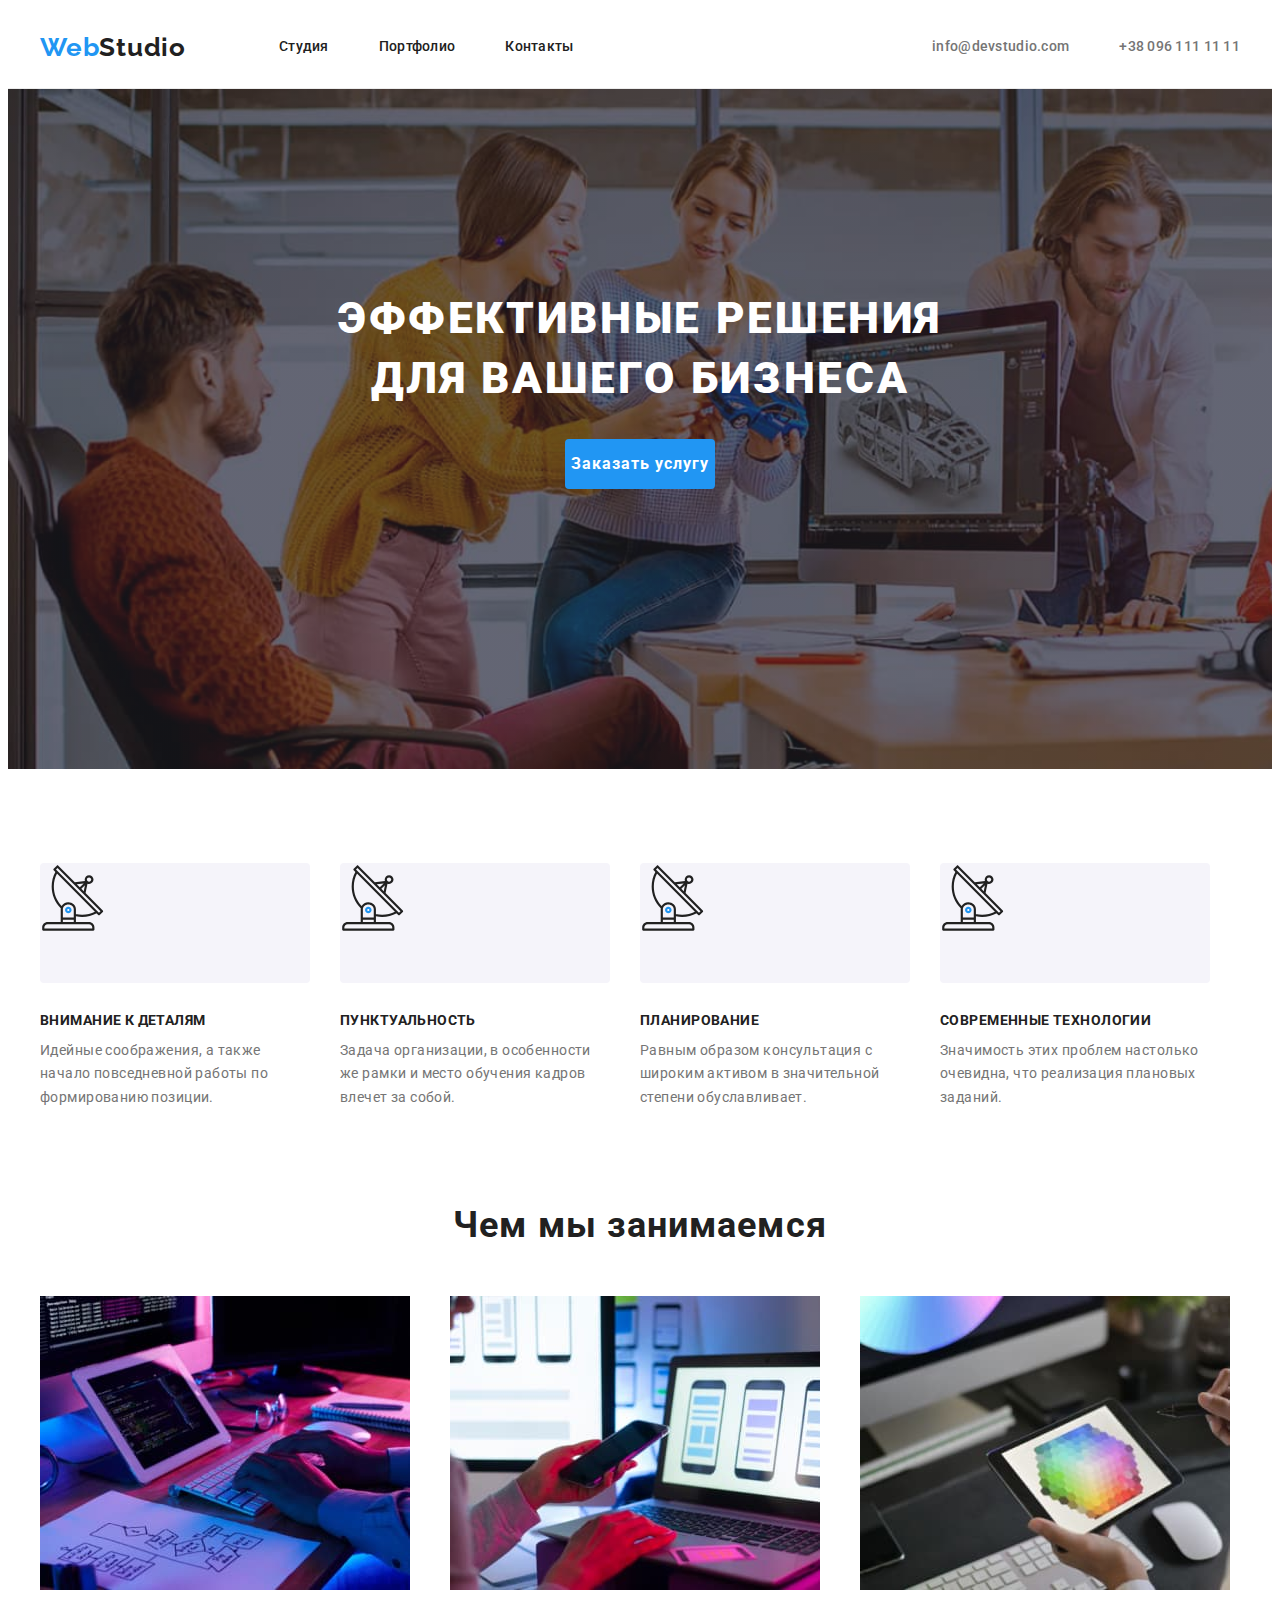
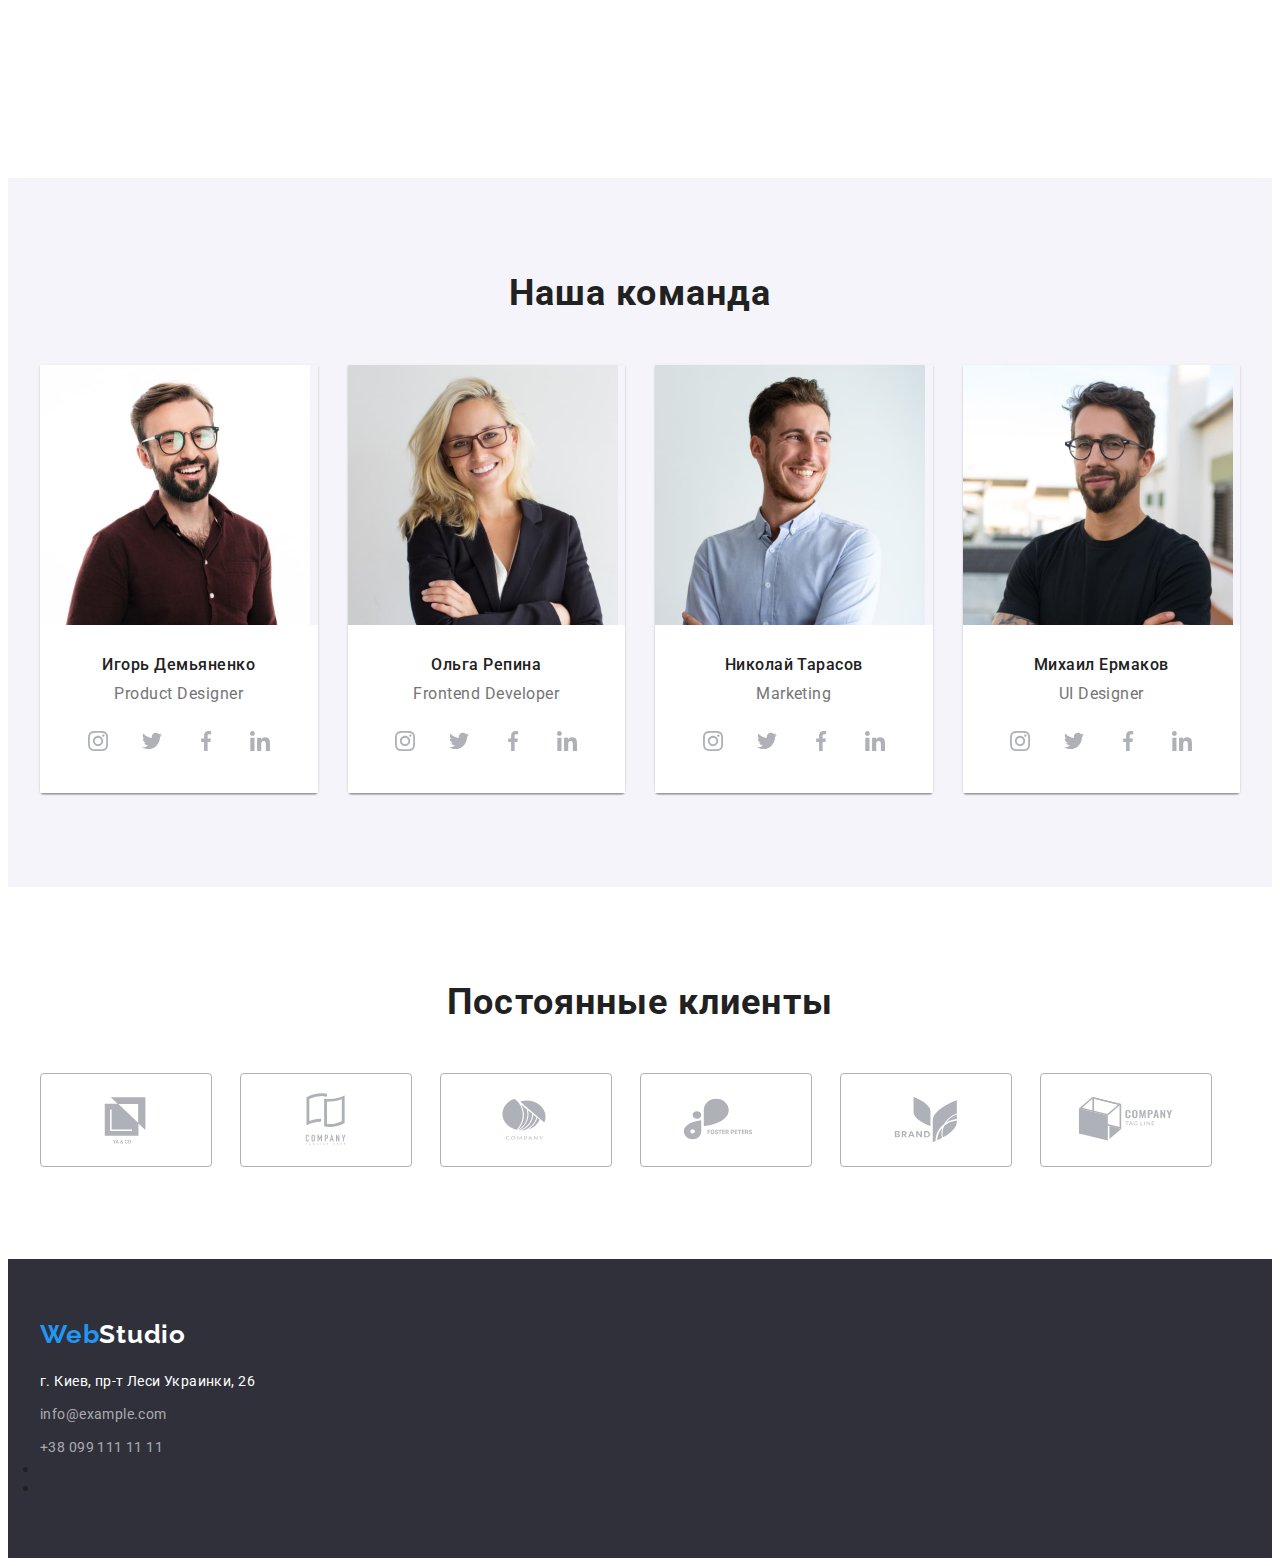
==== commit ddbe0081: "11.06.22" ====
--- a/index.html
+++ b/index.html
@@ -37,7 +37,37 @@
                 </div>
             </div> 
         </section>
-        <section class="advantages section">
+        <section class="advantages-vector-section">
+            <div class="container">
+                <ul class="advantages-vector-list list">
+                    <li class="advantages-vector-item">
+                        <svg class="advantages-vector-icon" width="65.32" height="70">
+                            <use href="./images/icons.svg/symbol-defs.svg#icon-antenna-1-1"></use>
+                        </svg> 
+                    </li>
+                    <li class="advantages-vector-item">
+                        <svg class="advantages-vector-icon" width="65.32" height="70">
+                            <use href="./images/icons.svg/symbol-defs.svg#icon-antenna-1-1"></use>
+                        </svg> 
+
+                    </li>
+                    <li class="advantages-vector-item">
+                        <svg class="advantages-vector-icon" width="65.32" height="70">
+                            <use href="./images/icons.svg/symbol-defs.svg#icon-antenna-1-1"></use>
+                        </svg> 
+                        
+                    </li>
+                    <li class="advantages-vector-item">
+                        <svg class="advantages-vector-icon" width="65.32" height="70">
+                            <use href="./images/icons.svg/symbol-defs.svg#icon-antenna-1-1"></use>
+                        </svg> 
+
+                    </li>
+
+                </ul>
+            </div>
+        </section>
+        <section class="advantages-section">
             <div class="container">
                 <h2 class="visually-hidden">Наши преймущества</h2>
                 <ul class="advantages-list list">
@@ -238,35 +268,35 @@
                     </li>
                     <li class="clients-item">
                         <a href="" class="clients-link">
-                            <svg class="clients-logo">
+                            <svg class="clients-logo" width="106" height="60">
                                 <use href="./images/icons.svg/symbol-defs.svg#icon-Company-2-1"></use>
                             </svg>
                         </a>
                     </li>
                     <li class="clients-item">
                         <a href="" class="clients-link">
-                            <svg class="clients-logo">
+                            <svg class="clients-logo" width="106" height="60">
                                 <use href="./images/icons.svg/symbol-defs.svg#icon-Company-3-1"></use>
                             </svg>
                         </a>
                     </li>
                     <li class="clients-item">
                         <a href="" class="clients-link">
-                            <svg class="clients-logo">
+                            <svg class="clients-logo" width="106" height="60">
                                 <use href="./images/icons.svg/symbol-defs.svg#icon-Company-4-1"></use>
                             </svg>
                         </a>
                     </li>
                     <li class="clients-item">
                         <a href="" class="clients-link">
-                            <svg class="clients-logo">
+                            <svg class="clients-logo" width="106" height="60">
                                 <use href="./images/icons.svg/symbol-defs.svg#icon-Company-5-1"></use>
                             </svg>
                         </a>
                     </li>
                     <li class="clients-item">
                         <a href="" class="clients-link">
-                            <svg class="clients-logo">
+                            <svg class="clients-logo" width="106" height="60">
                                 <use href="./images/icons.svg/symbol-defs.svg#icon-Company-6-1"></use>
                             </svg>
                         </a>
--- a/css/styles.css
+++ b/css/styles.css
@@ -224,9 +224,29 @@
 
 /*---------advantages------------*/
 
+.advantages-vector-section {
+    padding-top: 94px;
+    margin-bottom: 30px;
+}
+
+.advantages-vector-item {
+    Width:270px;
+    Height:120px;
+    background: #F5F4FA;
+    border-radius: 4px;
+}
+
+.advantages-vector-item + .advantages-vector-item {
+    margin-left: 30px;
+}
+
+.advantages-vector-list{
+    display: flex;
+}
+
 .section {
-    padding-top: 94px;
     padding-bottom: 94px;
+    margin-top: 94px;
     
 }
 
@@ -294,6 +314,7 @@
 
 .team {
     background: #F5F4FA;
+    padding-top: 94px;
 }
 
 .team-heading {
@@ -373,6 +394,15 @@
     fill: var(--akcent-color);
 }
 
+.team-soc-link:focus {
+    background-color: var(--btn-hover-background);
+}
+
+.team-soc-link:focus .team-soc-icon {
+    fill: var(--link-hover);
+}
+
+
 /*------------clients---------*/
 
 .clients {
@@ -398,14 +428,41 @@
 .clients-item {
     width: 170px;
     height: 92px;
-    border-radius: 4px;
-    border: 1px solid #AFB1B8;
+    
     box-sizing: border-box;
 }
 
 .clients-item + .clients-item {
     margin-left: 30px;
 }
+
+.clients-link {
+    justify-content: center;
+    align-items: center;
+    display: flex;
+    width: 100%;
+    height: 100%;
+    border-radius: 4px;
+    border: 1px solid #AFB1B8;
+}
+
+.clients-logo {
+    fill: var(--icon-color) 
+}
+
+.clients-link:hover, 
+.clients-link:focus {
+    background-color: #FFFFFF;
+    border: 1px solid #2196F3;
+}
+
+.clients-link:hover .clients-logo,
+.clients-link:focus .clients-logo {
+    fill: #2196F3;
+
+}
+   
+
 
 /*---------footer-------*/
 
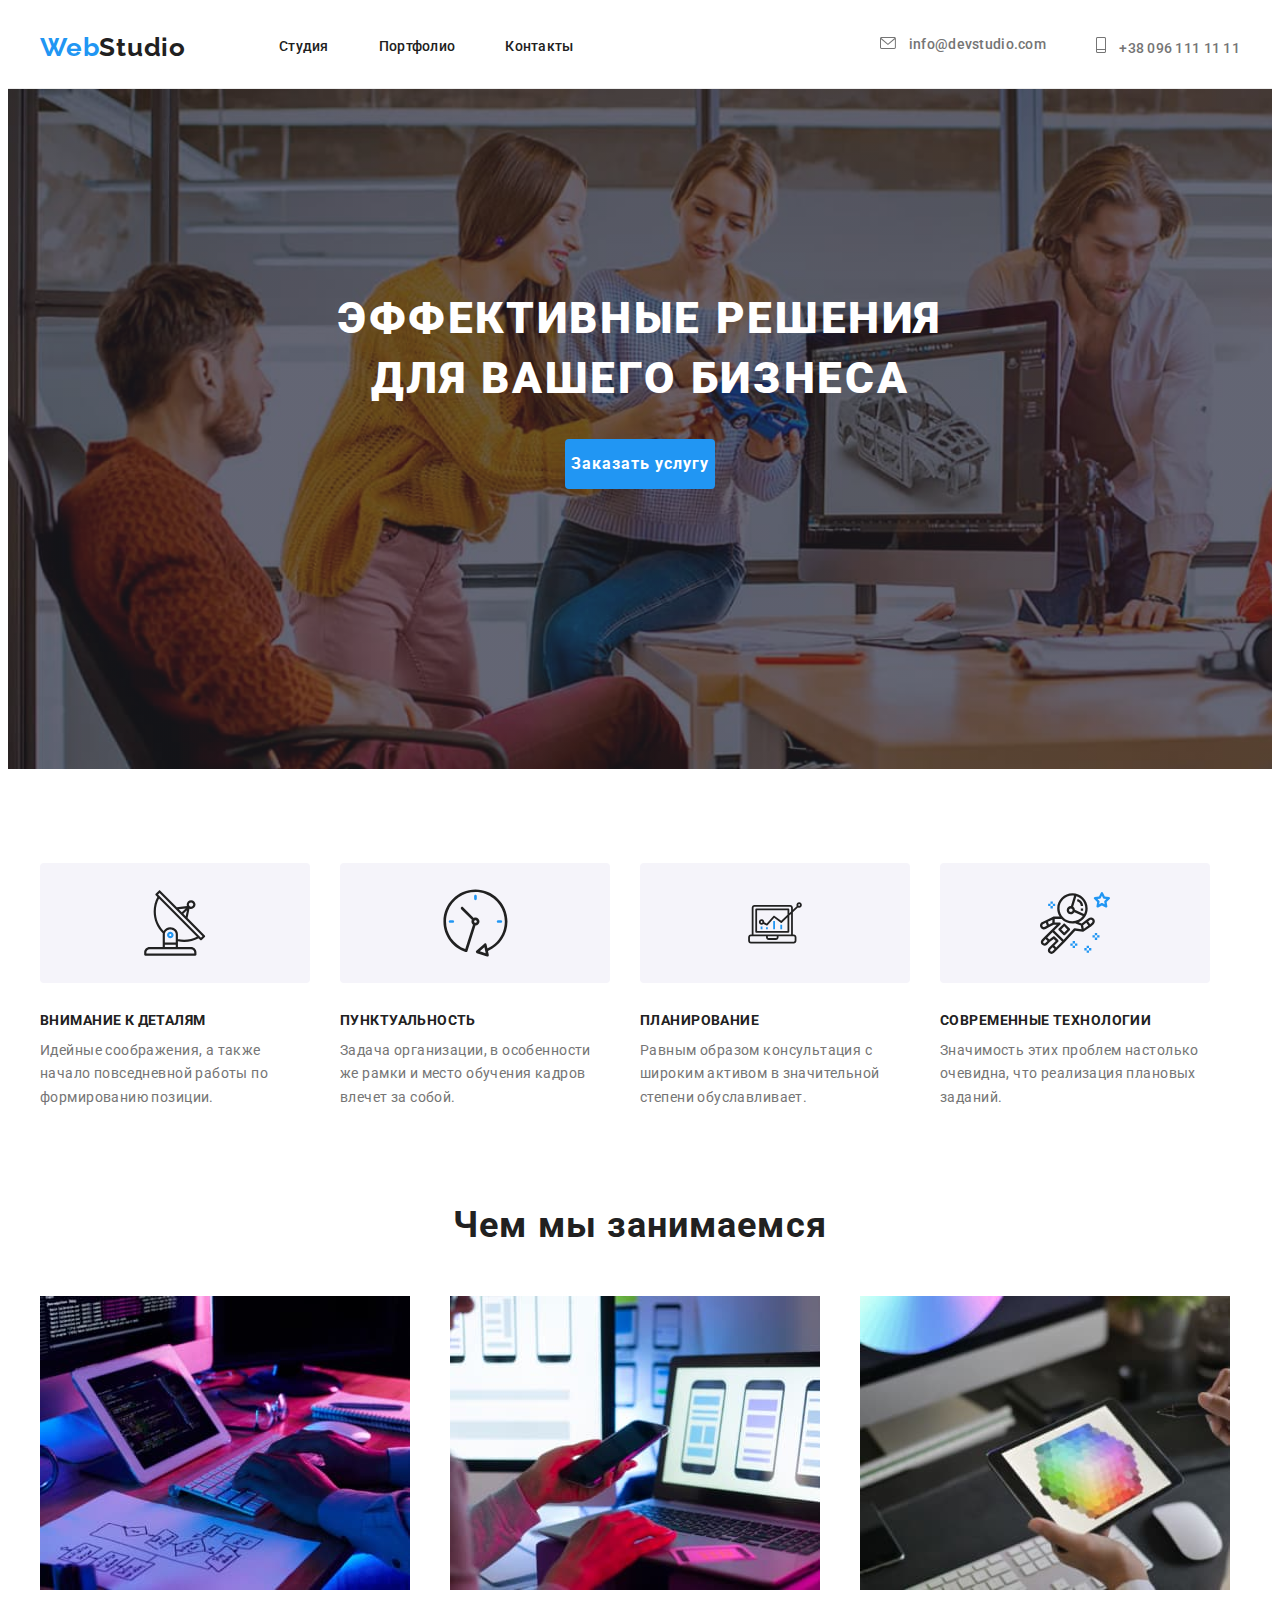
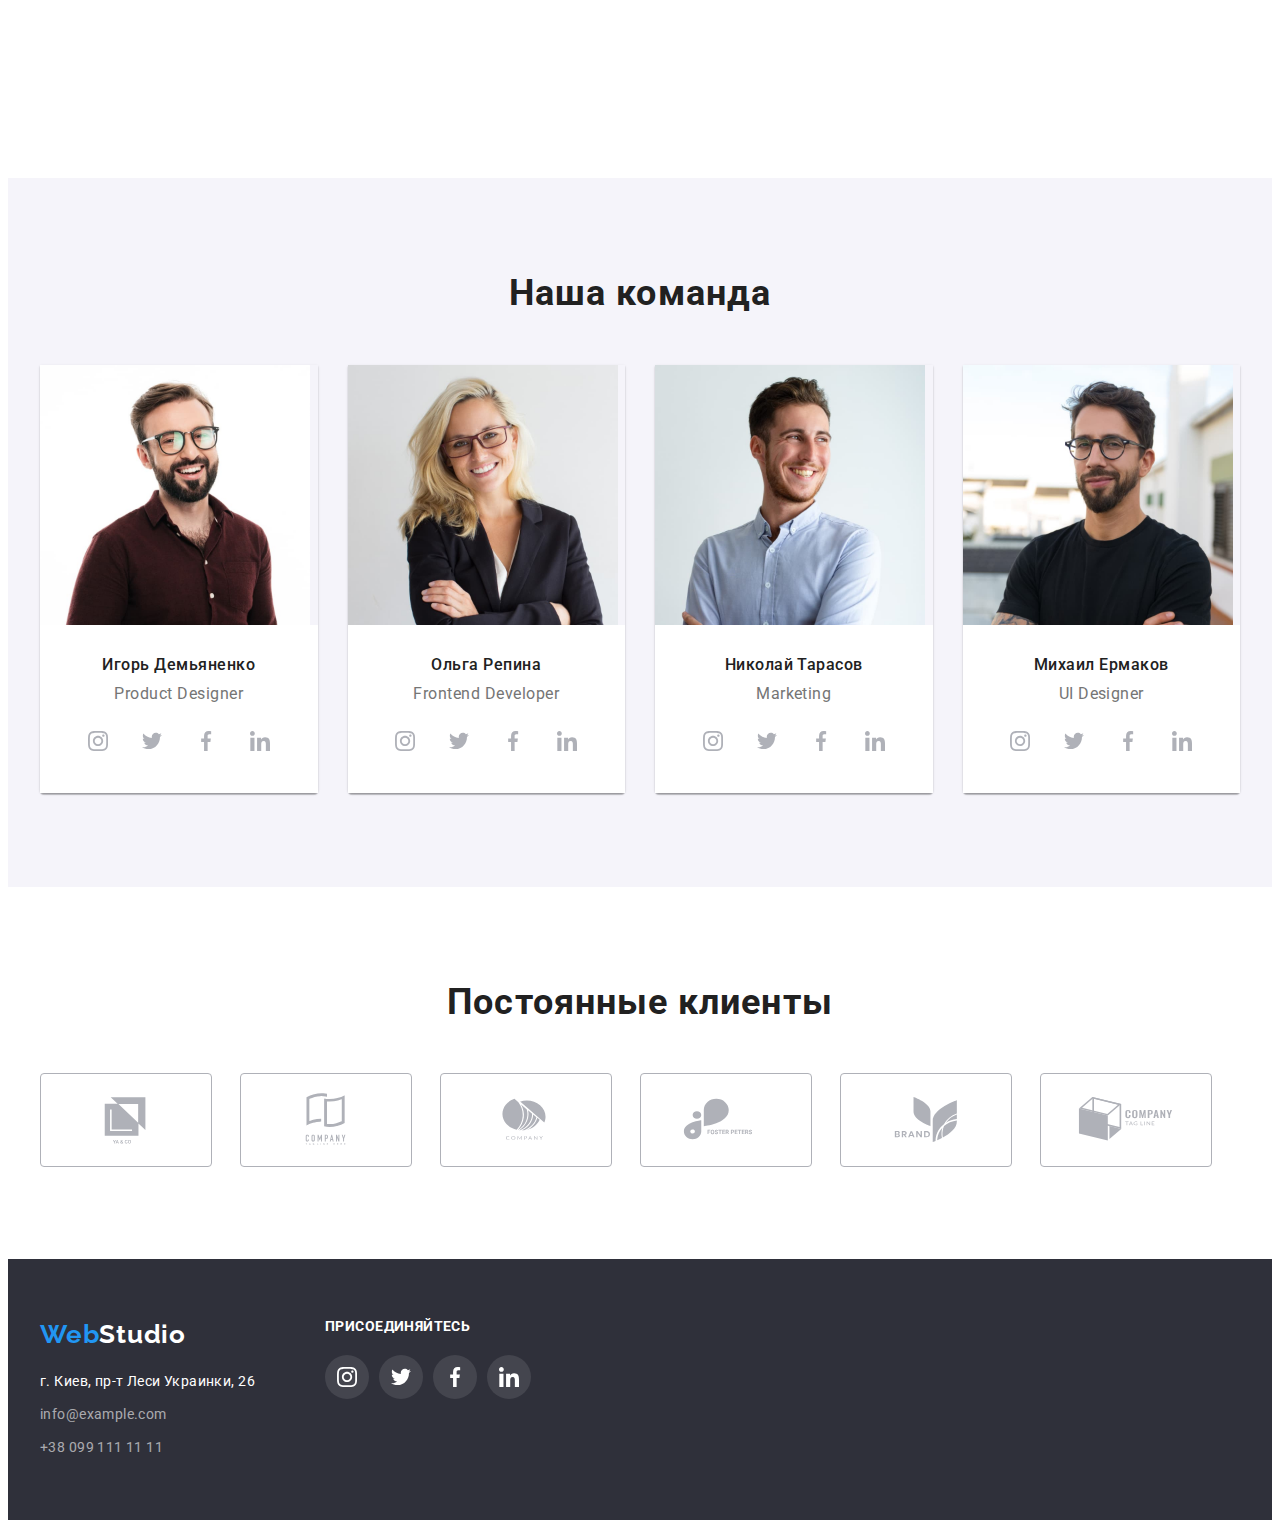
==== commit cf8c9397: "12.06.22-15-41" ====
--- a/index.html
+++ b/index.html
@@ -23,8 +23,24 @@
                 </ul> 
             </nav>
             <ul class="header-list-contakt list">
-                <li class="header-item-contakt"><a href="mailto:info@devstudio.com" class="header-link-mail link">info@devstudio.com</a></li>
-                <li class="header-item-contakt"><a href="tel:+380991111111" class="header-link-tel link">+38 096 111 11 11</a></li>
+                <li class="header-item-contakt">
+                    <a href="mailto:info@devstudio.com" class="header-link-mail link">
+                        <svg class="header-soc-icon" width="16" height="12">
+                            <use href="./images/icons.svg/symbol-defs.svg#icon-email"></use>
+                        </svg>
+                        info@devstudio.com
+                        
+                    </a>
+                </li>
+                <li class="header-item-contakt">
+                    <a href="tel:+380991111111" class="header-link-tel link">
+                        <svg class="header-soc-icon" width="10" height="16">
+                            <use href="./images/icons.svg/symbol-defs.svg#icon-phone-number"></use>
+                        </svg>
+                        +38 096 111 11 11
+                        
+                    </a>
+                </li>
             </ul>
         </div>
     </header>
@@ -41,26 +57,35 @@
             <div class="container">
                 <ul class="advantages-vector-list list">
                     <li class="advantages-vector-item">
-                        <svg class="advantages-vector-icon" width="65.32" height="70">
-                            <use href="./images/icons.svg/symbol-defs.svg#icon-antenna-1-1"></use>
-                        </svg> 
+                        <div class="advantages-vector">
+                            <svg class="advantages-vector-icon" width="65.32" height="70">
+                                <use href="./images/icons.svg/symbol-defs.svg#icon-antenna-1-1"></use>
+                            </svg> 
+                        </div>
                     </li>
                     <li class="advantages-vector-item">
-                        <svg class="advantages-vector-icon" width="65.32" height="70">
-                            <use href="./images/icons.svg/symbol-defs.svg#icon-antenna-1-1"></use>
-                        </svg> 
+                        <div class="advantages-vector">
+                            <svg class="advantages-vector-icon" width="66.96" height="70">
+                                <use href="./images/icons.svg/symbol-defs.svg#icon-clock-1-1"></use>
+                            </svg> 
+                        </div>
 
                     </li>
                     <li class="advantages-vector-item">
-                        <svg class="advantages-vector-icon" width="65.32" height="70">
-                            <use href="./images/icons.svg/symbol-defs.svg#icon-antenna-1-1"></use>
-                        </svg> 
+                        <div class="advantages-vector">
+                            <svg class="advantages-vector-icon" width="70" height="53.69">
+                                <use href="./images/icons.svg/symbol-defs.svg#icon-diagram-1-1"></use>
+                            </svg> 
+                        </div>
                         
                     </li>
                     <li class="advantages-vector-item">
-                        <svg class="advantages-vector-icon" width="65.32" height="70">
-                            <use href="./images/icons.svg/symbol-defs.svg#icon-antenna-1-1"></use>
-                        </svg> 
+                        <div class="advantages-vector">
+
+                            <svg class="advantages-vector-icon" width="70" height="70">
+                                <use href="./images/icons.svg/symbol-defs.svg#icon-astronaut-1-1"></use>
+                            </svg> 
+                        </div>
 
                     </li>
 
@@ -307,23 +332,51 @@
     </main>
     <footer class="footer">
         <div class="container">
-            <a href="" class="footer-logo-part1 link">Web<span class="footer-logo-part2">Studio</span></a>
-            <address class="address">
-                <ul class="address-list list">
-                    <li class="address-item"><a href="https://goo.gl/maps/LYre1XZiDSPnL1MN8" class="address-link-street link" target="_blank" rel="noopener, noindex, nofollow">г. Киев, пр-т Леси Украинки, 26</a></li>
-                    <li class="address-item"><a href="mailto:info@example.com" class="address-mail link">info@example.com</a> </li>
-                    <li class="address-item"><a href="tel:+380991111111" class="address-tel link">+38 099 111 11 11</a></li>
-                </ul>
-                <ul>
-                    <li></li>
-                    <li>
-                        <ul>
-
+            <section class="footer-address">
+                <a href="" class="footer-logo-part1 link">Web<span class="footer-logo-part2">Studio</span></a>
+                    <address class="address">
+                        <ul class="address-list list">
+                            <li class="address-item"><a href="https://goo.gl/maps/LYre1XZiDSPnL1MN8" class="address-link-street link" target="_blank" rel="noopener, noindex, nofollow">г. Киев, пр-т Леси Украинки, 26</a></li>
+                            <li class="address-item"><a href="mailto:info@example.com" class="address-mail link">info@example.com</a> </li>
+                            <li class="address-item"><a href="tel:+380991111111" class="address-tel link">+38 099 111 11 11</a></li>
                         </ul>
-                    </li>
-                </ul>
-            
-            </address>
+                    </address>
+            </section>
+            <section class="footer-soc">
+                <h3 class="footer-soc-title">присоединяйтесь</h3>
+                <ul class="footer-soc-list list">
+                    <li class="footer-soc-item"> 
+                        <a href="" class="footer-soc-link">
+                            <svg class="footer-soc-icon" width="20" height="20">
+                                <use href="./images/icons.svg/symbol-defs.svg#icon-instagram-2-1"></use>
+                            </svg>
+                        </a>
+                    </li>
+                    <li class="footer-soc-item"> 
+                        <a href="" class="footer-soc-link">
+                            <svg class="footer-soc-icon" width="20" height="20">
+                                <use href="./images/icons.svg/symbol-defs.svg#icon-twitter-1-1"></use>
+                            </svg>
+                        </a>
+                    </li>
+                    <li class="footer-soc-item"> 
+                        <a href="" class="footer-soc-link">
+                            <svg class="footer-soc-icon" width="20" height="20">
+                                <use href="./images/icons.svg/symbol-defs.svg#icon-facebook-1-1"></use>
+                            </svg> 
+                        </a>
+                    </li>
+                    <li class="footer-soc-item"> 
+                        <a href="" class="footer-soc-link">
+                            <svg class="footer-soc-icon" width="20" height="20">
+                                <use href="./images/icons.svg/symbol-defs.svg#icon-linkedin-1-1"></use>
+                            </svg> 
+                        </a>
+                    </li>
+                    
+                </ul>   
+                
+            </section>
         </div>
     </footer>
 </body>
--- a/css/styles.css
+++ b/css/styles.css
@@ -108,6 +108,20 @@
 .header-list-contakt {
     display: flex;
     margin-left: auto;
+
+}
+
+.header-item-contakt {
+    display: flex;
+}
+
+.header-soc-link {
+    margin-right: 10px;
+}
+
+.header-soc-icon {
+    fill: var(--contakt-header);
+    margin-right: 10px;
 }
 
 .header-link {
@@ -146,12 +160,22 @@
     color: var(--link-hover);
 }
 
+.header-link-mail:hover .header-soc-icon {
+    fill: var(--link-hover);
+}
+
+.header-link-mail:focus .header-soc-icon {
+    fill: var(--link-hover);
+}
+
+
 .header-link-tel {
     font-weight: 500;
     font-size: 14px;
     line-height: 1.14;
     letter-spacing: 0.02em;
     color: var(--contakt-header);
+    
 }
 
 .header-link-tel:hover {
@@ -162,6 +186,13 @@
     color: var(--link-hover);
 }
 
+.header-link-tel:hover .header-soc-icon {
+    fill: var(--link-hover);
+}
+
+.header-link-tel:focus .header-soc-icon {
+    fill: var(--link-hover);
+}
 /*------------main------------*/
 
 .main-title-section {
@@ -234,7 +265,21 @@
     Height:120px;
     background: #F5F4FA;
     border-radius: 4px;
-}
+    
+    
+}
+
+.advantages-vector {
+    justify-content: center;
+    align-items: center;
+    display: flex;
+    width: 100%;
+    height: 100%; 
+}
+
+
+
+
 
 .advantages-vector-item + .advantages-vector-item {
     margin-left: 30px;
@@ -470,6 +515,11 @@
     background: var(--footer-background);
     padding-top: 60px;
     padding-bottom: 60px;
+    
+}
+
+.footer .container {
+    display: flex;
 }
 
 .footer-logo-part1 {
@@ -530,6 +580,53 @@
 
 .address-tel:hover {
     color: #2196F3;
+}
+
+.footer-soc-title {
+    font-weight: 700;
+    font-size: 14px;
+    line-height: 1.14;
+    letter-spacing: 0.03em;
+    text-transform: uppercase;
+    color: #FFFFFF;
+}
+
+.footer-soc {
+    margin-left: 70px;
+}
+
+.footer-soc-list {
+    display: flex;
+    margin-top: 20px;
+}
+
+.footer-soc-item {
+    width: 44px;
+    height: 44px;
+}
+
+.footer-soc-item + .footer-soc-item {
+    margin-left: 10px;
+}
+
+.footer-soc-link {
+    background-color: rgba(255, 255, 255, 0.1);
+    justify-content: center;
+    align-items: center;
+    display: flex;
+    width: 100%;
+    height: 100%;
+    border-radius: 50%;
+}
+
+.footer-soc-link:hover, 
+.footer-soc-link:focus {
+    background-color: var(--link-hover);
+    
+}
+
+.footer-soc-icon {
+    fill: #FFFFFF;
 }
 
  /*------portfolio--------*/
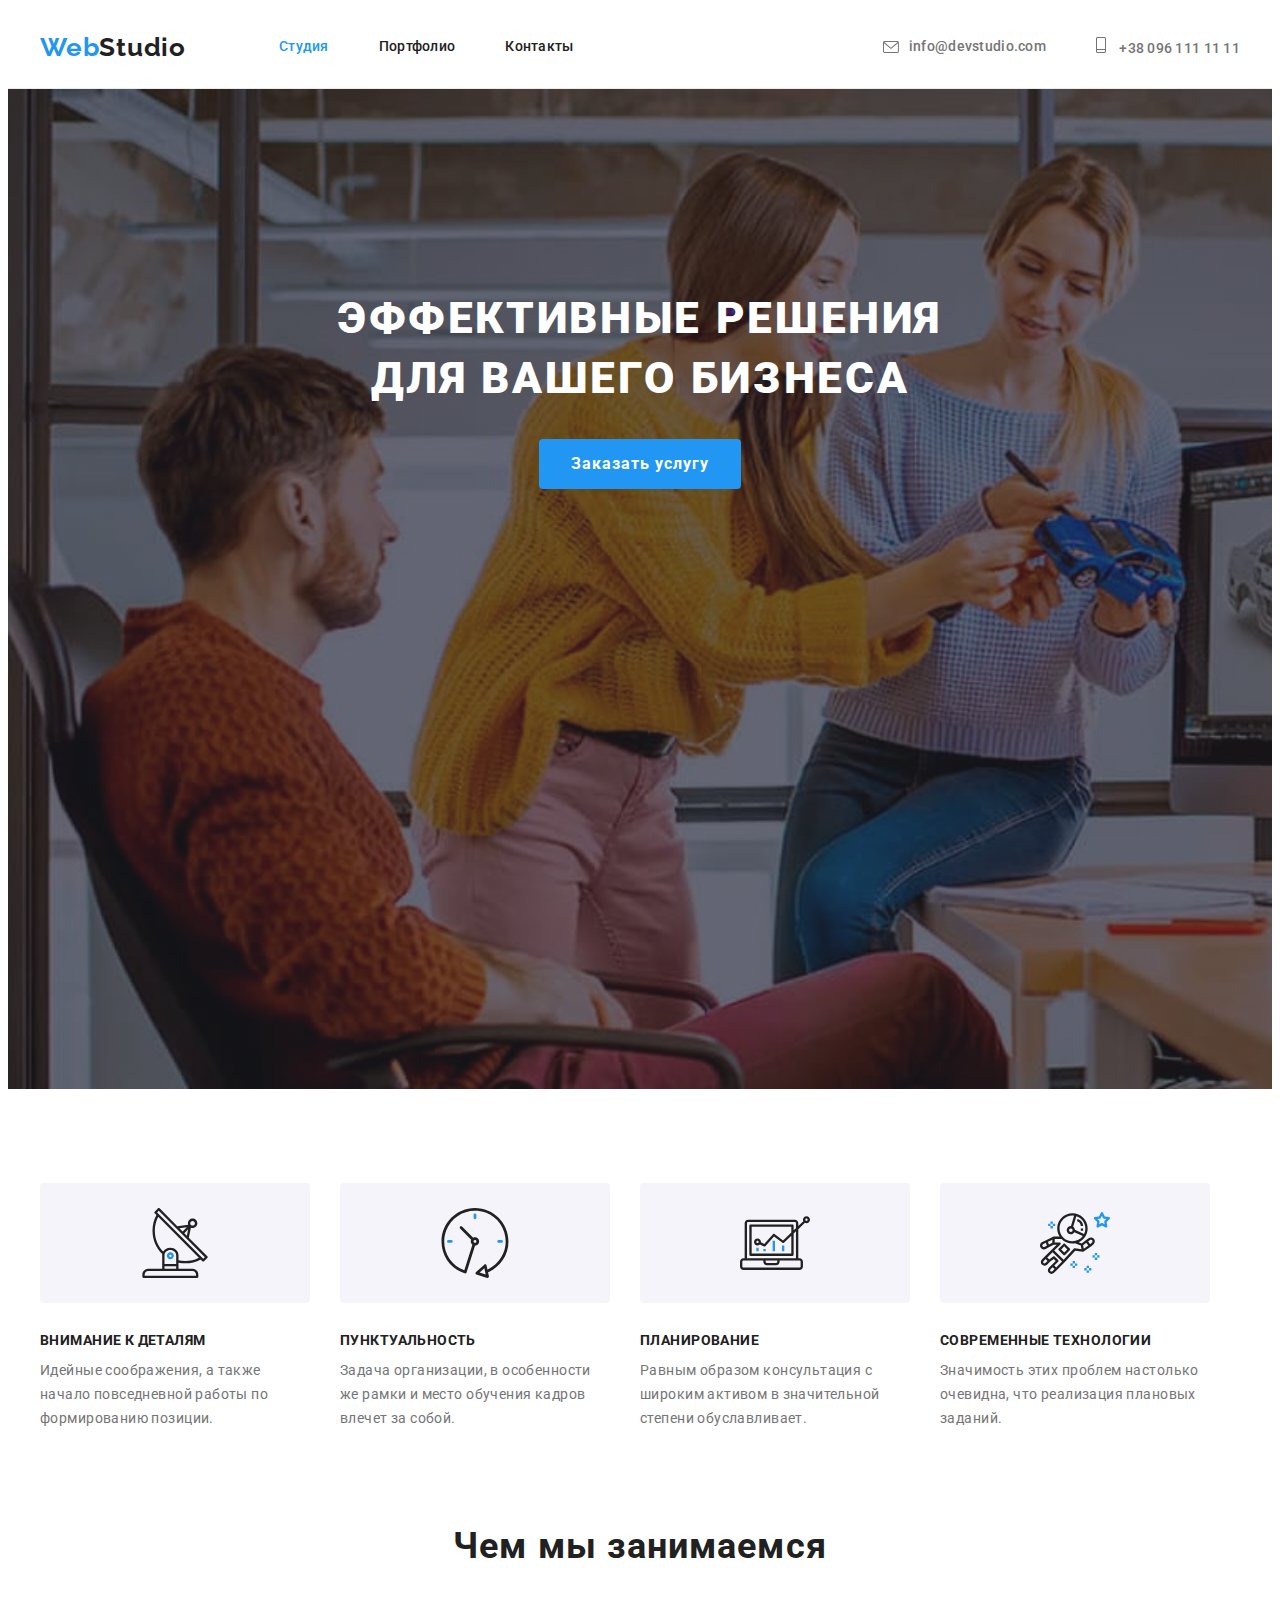
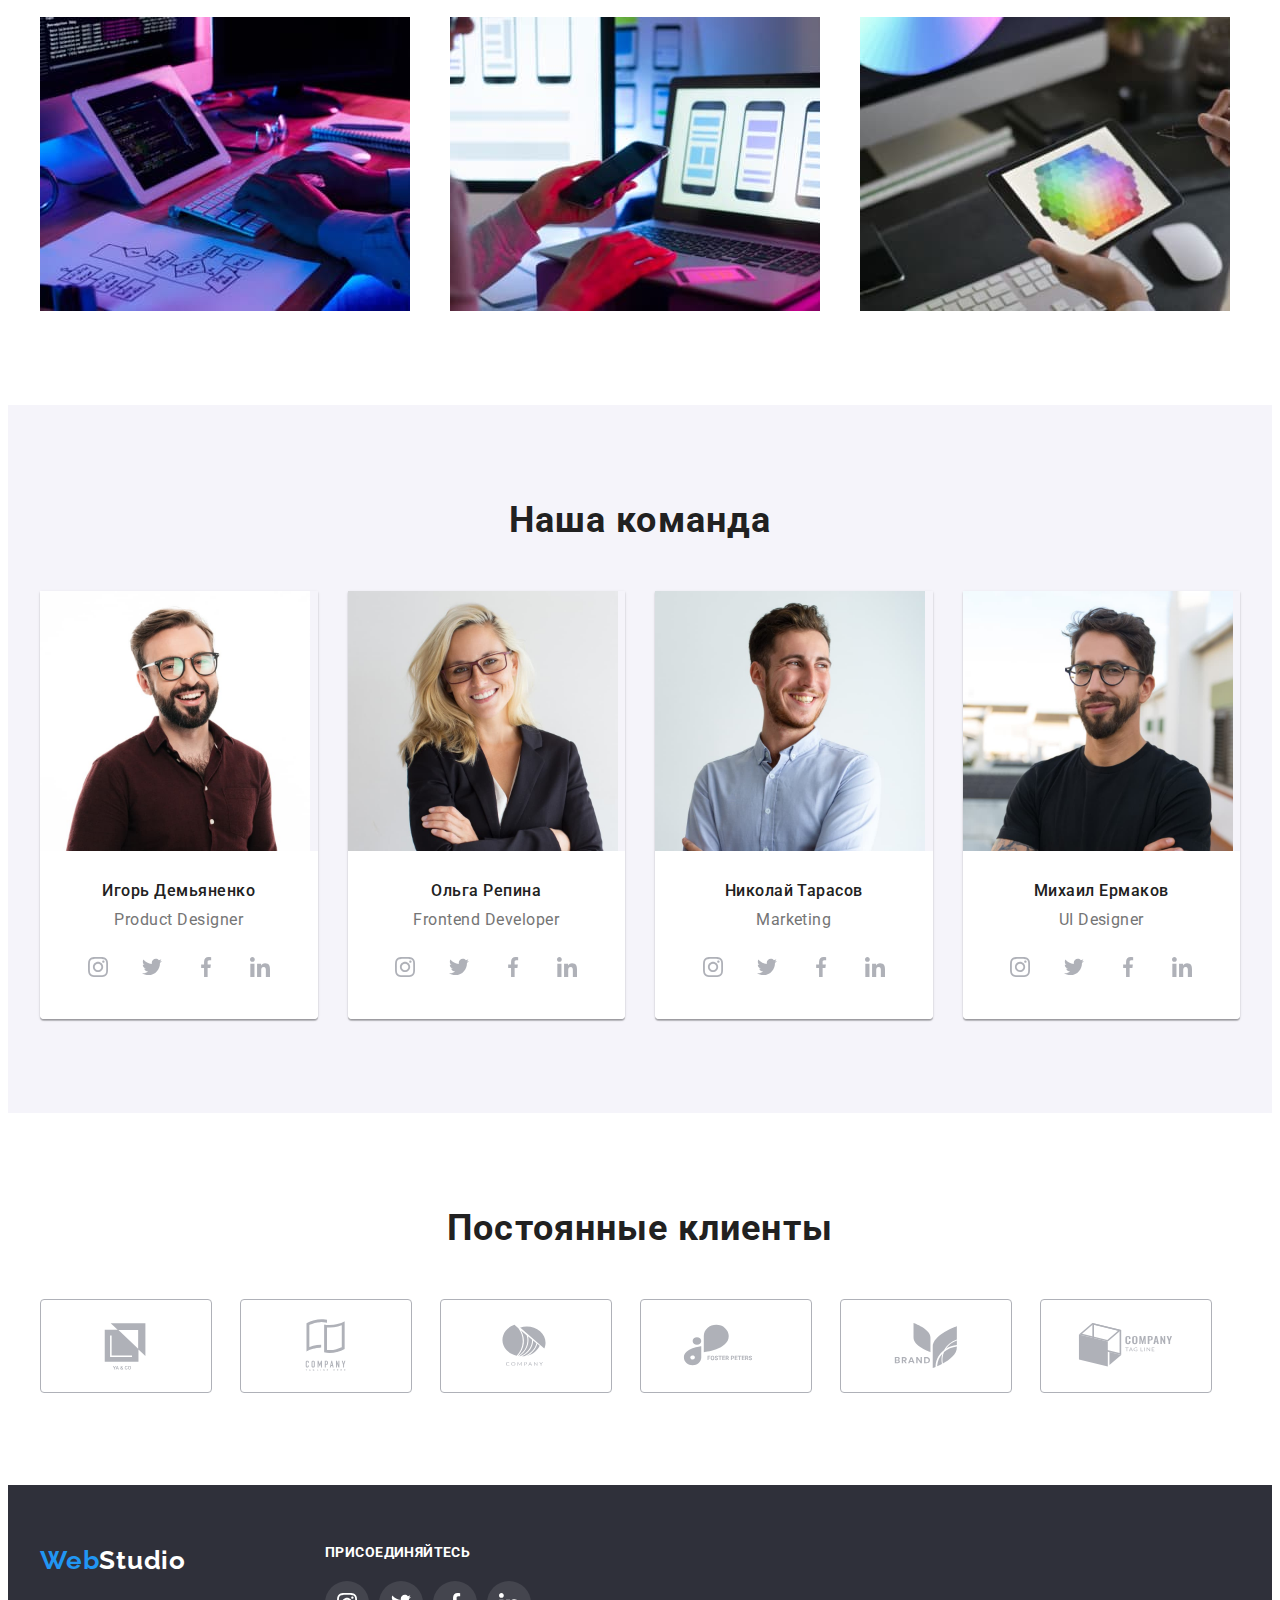
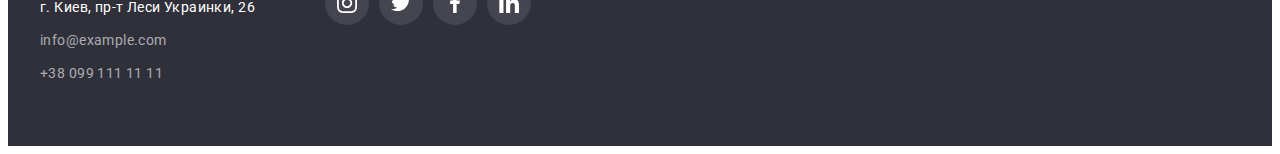
==== commit 66c8ace8: "corrected-13-06-22" ====
--- a/index.html
+++ b/index.html
@@ -17,7 +17,7 @@
             <nav class="header-nav">
                 <a href="" class="header-logo-part1 link">Web<span class="header-logo-part2">Studio</span></a>
                 <ul class="header-list list">
-                    <li class="header-item"><a href="http://" class="header-link link">Студия</a></li>
+                    <li class="header-item"><a href="./index.html" class="header-link link current"  >Студия</a></li>
                     <li class="header-item"><a href="./portfolio.html" class="header-link link">Портфолио</a></li>
                     <li class="header-item"><a href="http://" class="header-link link">Контакты</a></li>
                 </ul> 
@@ -58,14 +58,14 @@
                 <ul class="advantages-vector-list list">
                     <li class="advantages-vector-item">
                         <div class="advantages-vector">
-                            <svg class="advantages-vector-icon" width="65.32" height="70">
+                            <svg class="advantages-vector-icon" width="70" height="70">
                                 <use href="./images/icons.svg/symbol-defs.svg#icon-antenna-1-1"></use>
                             </svg> 
                         </div>
                     </li>
                     <li class="advantages-vector-item">
                         <div class="advantages-vector">
-                            <svg class="advantages-vector-icon" width="66.96" height="70">
+                            <svg class="advantages-vector-icon" width="70" height="70">
                                 <use href="./images/icons.svg/symbol-defs.svg#icon-clock-1-1"></use>
                             </svg> 
                         </div>
@@ -73,7 +73,7 @@
                     </li>
                     <li class="advantages-vector-item">
                         <div class="advantages-vector">
-                            <svg class="advantages-vector-icon" width="70" height="53.69">
+                            <svg class="advantages-vector-icon" width="70" height="70">
                                 <use href="./images/icons.svg/symbol-defs.svg#icon-diagram-1-1"></use>
                             </svg> 
                         </div>
@@ -92,7 +92,7 @@
                 </ul>
             </div>
         </section>
-        <section class="advantages-section">
+        <section class="advantages section">
             <div class="container">
                 <h2 class="visually-hidden">Наши преймущества</h2>
                 <ul class="advantages-list list">
@@ -333,7 +333,8 @@
     <footer class="footer">
         <div class="container">
             <section class="footer-address">
-                <a href="" class="footer-logo-part1 link">Web<span class="footer-logo-part2">Studio</span></a>
+                <div>
+                    <a href="" class="footer-logo-part1 link">Web<span class="footer-logo-part2">Studio</span></a>
                     <address class="address">
                         <ul class="address-list list">
                             <li class="address-item"><a href="https://goo.gl/maps/LYre1XZiDSPnL1MN8" class="address-link-street link" target="_blank" rel="noopener, noindex, nofollow">г. Киев, пр-т Леси Украинки, 26</a></li>
@@ -341,42 +342,44 @@
                             <li class="address-item"><a href="tel:+380991111111" class="address-tel link">+38 099 111 11 11</a></li>
                         </ul>
                     </address>
+                </div>
+                <div class="footer-soc">
+                    <h3 class="footer-soc-title">присоединяйтесь</h3>
+                    <ul class="footer-soc-list list">
+                        <li class="footer-soc-item"> 
+                            <a href="" class="footer-soc-link">
+                                <svg class="footer-soc-icon" width="20" height="20">
+                                    <use href="./images/icons.svg/symbol-defs.svg#icon-instagram-2-1"></use>
+                                </svg>
+                            </a>
+                        </li>
+                        <li class="footer-soc-item"> 
+                            <a href="" class="footer-soc-link">
+                                <svg class="footer-soc-icon" width="20" height="20">
+                                    <use href="./images/icons.svg/symbol-defs.svg#icon-twitter-1-1"></use>
+                                </svg>
+                            </a>
+                        </li>
+                        <li class="footer-soc-item"> 
+                            <a href="" class="footer-soc-link">
+                                <svg class="footer-soc-icon" width="20" height="20">
+                                    <use href="./images/icons.svg/symbol-defs.svg#icon-facebook-1-1"></use>
+                                </svg> 
+                            </a>
+                        </li>
+                        <li class="footer-soc-item"> 
+                            <a href="" class="footer-soc-link">
+                                <svg class="footer-soc-icon" width="20" height="20">
+                                    <use href="./images/icons.svg/symbol-defs.svg#icon-linkedin-1-1"></use>
+                                </svg> 
+                            </a>
+                        </li>
+                        
+                    </ul>  
+
+                </div>    
             </section>
-            <section class="footer-soc">
-                <h3 class="footer-soc-title">присоединяйтесь</h3>
-                <ul class="footer-soc-list list">
-                    <li class="footer-soc-item"> 
-                        <a href="" class="footer-soc-link">
-                            <svg class="footer-soc-icon" width="20" height="20">
-                                <use href="./images/icons.svg/symbol-defs.svg#icon-instagram-2-1"></use>
-                            </svg>
-                        </a>
-                    </li>
-                    <li class="footer-soc-item"> 
-                        <a href="" class="footer-soc-link">
-                            <svg class="footer-soc-icon" width="20" height="20">
-                                <use href="./images/icons.svg/symbol-defs.svg#icon-twitter-1-1"></use>
-                            </svg>
-                        </a>
-                    </li>
-                    <li class="footer-soc-item"> 
-                        <a href="" class="footer-soc-link">
-                            <svg class="footer-soc-icon" width="20" height="20">
-                                <use href="./images/icons.svg/symbol-defs.svg#icon-facebook-1-1"></use>
-                            </svg> 
-                        </a>
-                    </li>
-                    <li class="footer-soc-item"> 
-                        <a href="" class="footer-soc-link">
-                            <svg class="footer-soc-icon" width="20" height="20">
-                                <use href="./images/icons.svg/symbol-defs.svg#icon-linkedin-1-1"></use>
-                            </svg> 
-                        </a>
-                    </li>
-                    
-                </ul>   
-                
-            </section>
+            
         </div>
     </footer>
 </body>
--- a/css/styles.css
+++ b/css/styles.css
@@ -65,6 +65,7 @@
     overflow: hidden;
 }
 
+
 /*---------header----------*/
 
 .header {
@@ -140,11 +141,18 @@
     color: var(--link-hover);
 }
 
+.current {
+    color: var(--link-hover);
+}
+
+
 .header-item-contakt:not(:first-child) {
     margin-left: 50px;
 }
 
 .header-link-mail {
+    display: flex;
+    align-items: center;
     font-weight: 500;
     font-size: 14px;
     line-height: 1.14;
@@ -199,12 +207,15 @@
     margin-left: auto;
     margin-right: auto;
     padding-top: 200px;
-    padding-bottom: 280px;
+    padding-bottom: 200px;
     text-align: center;
     background-size: cover;
     background-image:linear-gradient(
     to right,rgba(47, 48, 58, 0.4),rgba(47, 48, 58, 0.4)), url('../images/background.Img\ 1.jpg');
     max-width: 1600px;
+    height: 600px;
+    background-repeat: no-repeat;
+    background-color: var(--background-title);
     
 
 }
@@ -231,6 +242,7 @@
     font-weight: 700;
     font-size: 16px;
     line-height: 1.88;
+    padding: 10px 32px;
     display: flex;
     align-items: center;
     text-align: center;
@@ -238,26 +250,24 @@
     color: var(--akcent-color);
     background: var(--btn-hover-background);
     cursor: pointer;
-    height: 50px;
     border-radius: 4px;
     border: 0;
 }
 
 .main-title-btn:hover {
     box-shadow: 0px 4px 4px rgba(0, 0, 0, 0.15);
-    border-radius: 4px;
+    background-color: var(--btn-hover-background);
 }
 
 .main-title-btn:focus {
     box-shadow: 0px 4px 4px rgba(0, 0, 0, 0.15);
-    border-radius: 4px;
+    background-color: var(--btn-hover-background);
 }
 
 /*---------advantages------------*/
 
 .advantages-vector-section {
     padding-top: 94px;
-    margin-bottom: 30px;
 }
 
 .advantages-vector-item {
@@ -265,7 +275,7 @@
     Height:120px;
     background: #F5F4FA;
     border-radius: 4px;
-    
+    margin-bottom: 30px;
     
 }
 
@@ -275,6 +285,7 @@
     display: flex;
     width: 100%;
     height: 100%; 
+    
 }
 
 
@@ -291,7 +302,7 @@
 
 .section {
     padding-bottom: 94px;
-    margin-top: 94px;
+    
     
 }
 
@@ -375,18 +386,21 @@
 .team-list {
     display: flex;
     margin-left: -30px;
+    
 }
 
 .team-item {
     flex-basis: calc((100% - 120px) / 3);
     margin-left: 30px;
+    border-radius: 0px 0px 4px 4px;
     box-shadow: 0px 1px 3px rgba(0, 0, 0, 0.12), 0px 1px 1px rgba(0, 0, 0, 0.14), 0px 2px 1px rgba(0, 0, 0, 0.2);
-    border-radius: 0px 0px 4px 4px;
+    
 }
 
 .team-specialist {
     padding: 30px 0;
     background-color: #FFFFFF;
+    border-radius: 0px 0px 4px 4px;
 }
 
 .team-subtitle {
@@ -520,6 +534,7 @@
 
 .footer .container {
     display: flex;
+    align-items: baseline;
 }
 
 .footer-logo-part1 {
@@ -552,6 +567,14 @@
     color: #FFFFFF;
 }
 
+.address-link-street:hover {
+    color: #2196F3;
+}
+
+.address-link-street:focus {
+    color: #2196F3;
+}
+
 .address-mail {
     font-size: 14px;
     line-height: 1.71;
@@ -563,7 +586,7 @@
     color: var(--link-hover);
 }
 
-.address-mail:hover {
+.address-mail:focus {
     color: var(--link-hover);
 }
 
@@ -578,7 +601,7 @@
     color: #2196F3;
 }
 
-.address-tel:hover {
+.address-tel:focus {
     color: #2196F3;
 }
 
@@ -589,6 +612,10 @@
     letter-spacing: 0.03em;
     text-transform: uppercase;
     color: #FFFFFF;
+}
+
+.footer-address {
+    display: flex;
 }
 
 .footer-soc {
@@ -631,7 +658,9 @@
 
  /*------portfolio--------*/
 
-
+.main-portfolio {
+    padding-top: 94px;
+}
 .main-portfolio-list {
     display: flex;
     justify-content: center;
@@ -644,6 +673,7 @@
     font-size: 16px;
     line-height: 1.62;
     text-align: center;
+    padding: 6px 22px;
     letter-spacing: 0.03em;
     color: var(--btn-color);
     cursor: pointer;
@@ -686,6 +716,11 @@
 
 }
 
+.portfolio-link:hover,
+.portfolio-link:focus {
+    box-shadow: 0px 1px 1px rgba(0, 0, 0, 0.12), 0px 4px 4px rgba(0, 0, 0, 0.06), 1px 4px 6px rgba(0, 0, 0, 0.16);;
+}
+
 .portfolio-item-border {
     display: block;
     padding: 20px 24px;
